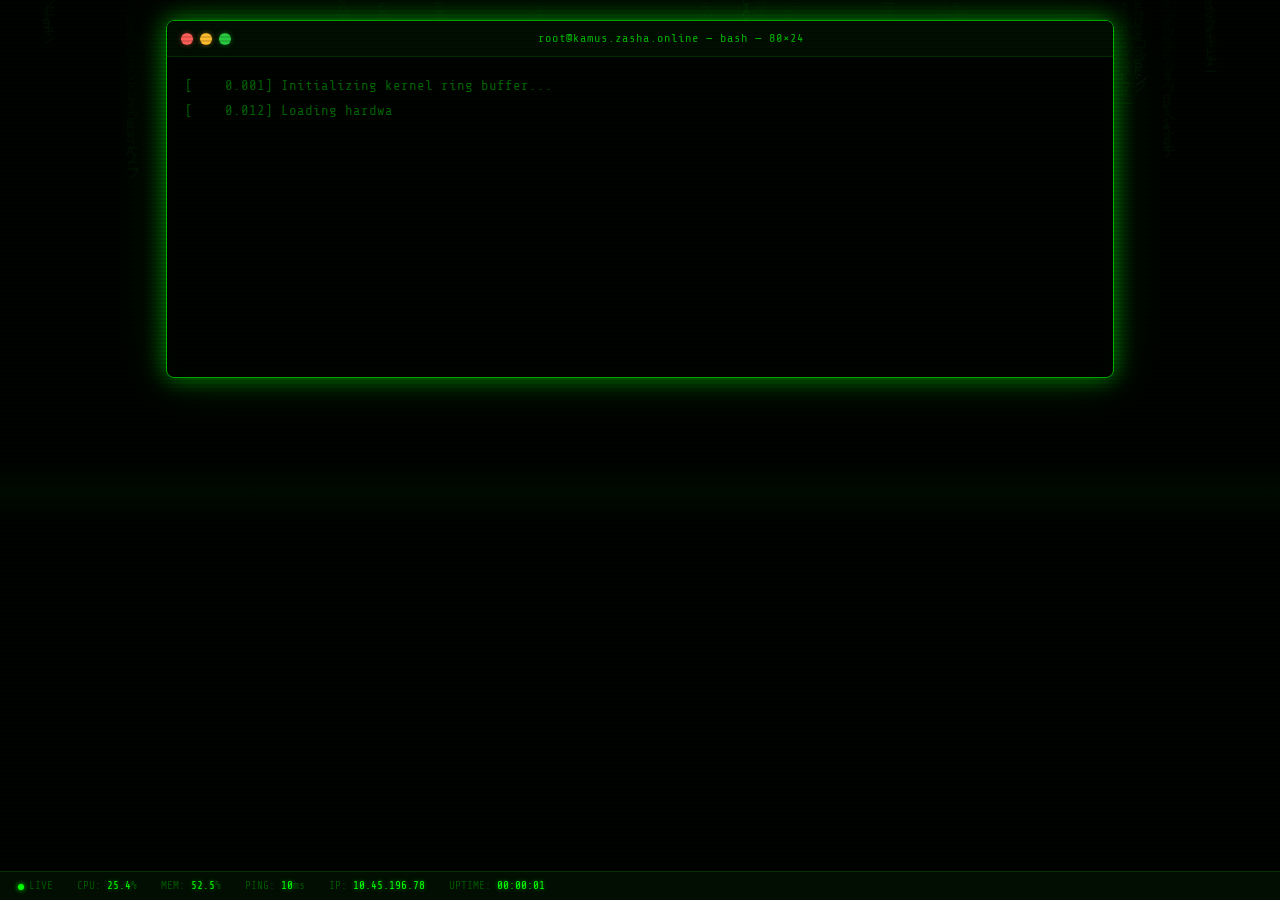
==== kamus/index.html @ c9e844f9 "feat: kamus search terminal (matrix rain, boot sequence, hacker UI)" ====
<!DOCTYPE html>
<html lang="en">
<head>
  <meta charset="UTF-8">
  <meta name="viewport" content="width=device-width, initial-scale=1.0">
  <title>kamus.zasha.online — Search Terminal</title>
  <link rel="stylesheet" href="style.css">
</head>
<body>

<canvas id="matrix-canvas"></canvas>

<div id="app">
  <div class="terminal">

    <div class="terminal-titlebar">
      <div class="dots">
        <span class="dot red"></span>
        <span class="dot yellow"></span>
        <span class="dot green"></span>
      </div>
      <span class="titlebar-label">root@kamus.zasha.online — bash — 80×24</span>
    </div>

    <div class="terminal-body" id="terminal-body">
      <!-- injected by JS -->
    </div>

  </div>
</div>

<!-- Status bar -->
<div id="status-bar">
  <span class="metric"><span class="dot-live"></span>LIVE</span>
  <span class="metric">CPU: <span class="val" id="sb-cpu">--</span>%</span>
  <span class="metric">MEM: <span class="val" id="sb-mem">--</span>%</span>
  <span class="metric">PING: <span class="val" id="sb-ping">--</span>ms</span>
  <span class="metric">IP: <span class="val" id="sb-ip">10.0.0.1</span></span>
  <span class="metric">UPTIME: <span class="val" id="sb-uptime">00:00:00</span></span>
</div>

<script>
// =============================================================================
// Configuration
// TODO: Token visible in browser source — safe for casual protection only.
//       Upgrade to server-side proxy / OAuth for sensitive data.
// =============================================================================
const API_URL   = 'GANTI_DENGAN_URL_APPS_SCRIPT_EXEC';
const API_TOKEN = 'muzadidil';
const MAX_Q_LEN = 80;

// =============================================================================
// Boot sequence
// =============================================================================
const BOOT_LINES = [
  { t: '[    0.001] Initializing kernel ring buffer...',     c: 'log-dim'    },
  { t: '[    0.012] Loading hardware configuration...',      c: 'log-dim'    },
  { t: '[  OK  ] Started system security service.',          c: 'log-ok'     },
  { t: '[  OK  ] Mounted /proc and /sys filesystems.',       c: 'log-ok'     },
  { t: '[  OK  ] Brought up loopback interface.',            c: 'log-ok'     },
  { t: '[ WARN ] Firewall: allowing outbound port 443.',     c: 'log-warn'   },
  { t: '[  OK  ] Connected to remote database cluster.',     c: 'log-ok'     },
  { t: '[  OK  ] API endpoint authenticated.',               c: 'log-ok'     },
  { t: '[  OK  ] All modules loaded. System ready.',         c: 'log-ok'     },
];

const ASCII_BANNER = [
  ' _  __ ___  __  __ _   _ ____',
  '| |/ // _ \\|  \\/  | | | / ___|',
  '| \' /| | | | |\\/| | | | \\___ \\',
  '| . \\| |_| | |  | | |_| |___) |',
  '|_|\\_\\\\___/|_|  |_|\\___/|____/',
].join('\n');

const HELP_TEXT = [
  '',
  '  ┌──────────────────────────────────────────┐',
  '  │         AVAILABLE COMMANDS               │',
  '  ├──────────────────────────────────────────┤',
  '  │  search <keyword>  — search the database │',
  '  │  help              — show this help       │',
  '  │  clear             — clear the screen     │',
  '  └──────────────────────────────────────────┘',
  '',
  '  Examples:',
  '    search resti wahyu utami',
  '    search jakarta',
  '',
].join('\n');

// =============================================================================
// DOM refs
// =============================================================================
const termBody = document.getElementById('terminal-body');
let   inputEl  = null;

// =============================================================================
// Matrix rain
// =============================================================================
(function initMatrix() {
  const canvas = document.getElementById('matrix-canvas');
  const ctx    = canvas.getContext('2d');
  const CHARS  = 'アイウエオカキクケコサシスセソタチツテトナニヌネノハヒフヘホ0123456789ABCDEF!@#$%';
  const FS     = 14;
  let cols, drops;

  function resize() {
    canvas.width  = window.innerWidth;
    canvas.height = window.innerHeight;
    cols  = Math.floor(canvas.width / FS);
    drops = Array.from({ length: cols }, () => Math.random() * -canvas.height / FS);
  }

  function draw() {
    ctx.fillStyle = 'rgba(2, 4, 2, 0.055)';
    ctx.fillRect(0, 0, canvas.width, canvas.height);
    ctx.font = FS + 'px Courier New';
    for (let i = 0; i < cols; i++) {
      ctx.fillStyle = Math.random() > 0.98 ? '#ffffff' : '#00ff00';
      const ch = CHARS[Math.floor(Math.random() * CHARS.length)];
      ctx.fillText(ch, i * FS, drops[i] * FS);
      if (drops[i] * FS > canvas.height && Math.random() > 0.975) drops[i] = 0;
      drops[i] += 0.5;
    }
  }

  resize();
  window.addEventListener('resize', resize);
  setInterval(draw, 50);
})();

// =============================================================================
// Status bar metrics
// =============================================================================
(function initMetrics() {
  const sbCpu    = document.getElementById('sb-cpu');
  const sbMem    = document.getElementById('sb-mem');
  const sbPing   = document.getElementById('sb-ping');
  const sbUptime = document.getElementById('sb-uptime');
  const sbIp     = document.getElementById('sb-ip');

  const startTime = Date.now();
  // Random-looking private IP
  sbIp.textContent = '10.' + rnd(0,50) + '.' + rnd(0,255) + '.' + rnd(1,254);

  function update() {
    sbCpu.textContent  = (Math.random() * 35 + 4).toFixed(1);
    sbMem.textContent  = (Math.random() * 25 + 38).toFixed(1);
    sbPing.textContent = Math.floor(Math.random() * 45 + 6);

    const elapsed = Math.floor((Date.now() - startTime) / 1000);
    const h = String(Math.floor(elapsed / 3600)).padStart(2, '0');
    const m = String(Math.floor((elapsed % 3600) / 60)).padStart(2, '0');
    const s = String(elapsed % 60).padStart(2, '0');
    sbUptime.textContent = h + ':' + m + ':' + s;
  }

  update();
  setInterval(update, 1000);

  function rnd(min, max) { return Math.floor(Math.random() * (max - min + 1)) + min; }
})();

// =============================================================================
// Boot sequence
// =============================================================================
async function boot() {
  for (const line of BOOT_LINES) {
    await typeLog(line.t, line.c, 12);
    await pause(60);
  }
  await pause(200);
  showBanner();
  await pause(200);
  showPrompt();
}

async function typeLog(text, cls, speed) {
  const div = document.createElement('div');
  div.className = 'log-line ' + cls;
  termBody.appendChild(div);
  for (const ch of text) {
    div.textContent += ch;
    scrollBottom();
    await pause(speed);
  }
}

function showBanner() {
  const pre = document.createElement('pre');
  pre.className = 'ascii-banner';
  pre.textContent = ASCII_BANNER;
  termBody.appendChild(pre);

  appendLine('kamus.zasha.online — search terminal v2.0', 'banner-sub');
  appendLine('Type "help" for available commands.', 'log-dim');
  appendLine('', 'log-dim');
  scrollBottom();
}

// =============================================================================
// Prompt
// =============================================================================
function showPrompt() {
  const line   = document.createElement('div');
  line.className = 'prompt-line';

  const sign   = document.createElement('span');
  sign.className = 'prompt-sign';
  sign.textContent = 'root@kamus:~$';

  inputEl = document.createElement('input');
  inputEl.type         = 'text';
  inputEl.id           = 'cmd-input';
  inputEl.autocomplete = 'off';
  inputEl.spellcheck   = false;
  inputEl.addEventListener('keydown', onEnter);

  const cursor = document.createElement('span');
  cursor.className = 'prompt-cursor';
  inputEl.addEventListener('focus', () => cursor.style.visibility = 'hidden');
  inputEl.addEventListener('blur',  () => cursor.style.visibility = 'visible');

  line.appendChild(sign);
  line.appendChild(inputEl);
  line.appendChild(cursor);
  termBody.appendChild(line);
  inputEl.focus();
  scrollBottom();

  // Re-focus on body click
  termBody.addEventListener('click', () => inputEl && inputEl.focus());
}

// =============================================================================
// Key handler
// =============================================================================
async function onEnter(e) {
  if (e.key !== 'Enter') return;

  const raw = inputEl.value.trim();
  inputEl.value = '';

  if (!raw) return;

  // Echo
  appendLine('root@kamus:~$ ' + raw, 'log-echo');

  // Remove prompt line before processing
  inputEl.closest('.prompt-line').remove();
  inputEl = null;

  await dispatch(raw);
  showPrompt();
}

// =============================================================================
// Command dispatcher
// =============================================================================
async function dispatch(raw) {
  const lower = raw.toLowerCase().trim();

  if (lower === 'help') {
    appendLine(HELP_TEXT, 'log-dim');
    return;
  }

  if (lower === 'clear') {
    termBody.innerHTML = '';
    showBanner();
    return;
  }

  if (lower.startsWith('search ')) {
    const q = raw.substring(7).trim().substring(0, MAX_Q_LEN);
    if (q) { await runSearch(q); }
    else   { appendLine('[error] Usage: search <keyword>', 'log-error'); }
    return;
  }

  if (lower === 'search') {
    appendLine('[error] Usage: search <keyword>', 'log-error');
    appendLine('        Example: search resti wahyu utami', 'log-dim');
    return;
  }

  appendLine('[error] command not found: ' + esc(raw), 'log-error');
  appendLine('        Type "help" for available commands.', 'log-dim');
}

// =============================================================================
// Search
// =============================================================================
async function runSearch(q) {
  appendLine('', 'log-dim');
  appendLine('[*] Query   : "' + esc(q) + '"', 'log-system');
  appendLine('[*] Target  : kamus.zasha.online database', 'log-system');
  await pause(80);
  appendLine('[*] Scanning rows...', 'log-system');

  if (API_URL === 'GANTI_DENGAN_URL_APPS_SCRIPT_EXEC') {
    appendLine('[error] API_URL not configured. Open index.html and set API_URL.', 'log-error');
    return;
  }

  const url = API_URL
    + '?token=' + encodeURIComponent(API_TOKEN)
    + '&q='     + encodeURIComponent(q);

  try {
    const res  = await fetch(url);
    if (!res.ok) throw new Error('HTTP ' + res.status + ' ' + res.statusText);

    const json = await res.json();

    if (json.error) {
      appendLine('[error] API returned: ' + esc(json.message || json.error), 'log-error');
      return;
    }

    appendLine('', 'log-dim');

    if (json.count === 0) {
      appendLine('[warn] No records found matching "' + esc(q) + '"', 'log-warn');
      appendLine('[warn] Try a different keyword or check spelling.', 'log-warn');
      return;
    }

    appendLine('[ok] ' + json.count + ' record(s) found for "' + esc(q) + '"', 'log-ok');
    renderTable(json.data, q);

  } catch (err) {
    appendLine('[error] Failed to reach API: ' + esc(err.message), 'log-error');
    appendLine('[error] Ensure Apps Script is deployed and API_URL is correct.', 'log-error');
  }
}

// =============================================================================
// Table renderer — textContent only (XSS safe, no innerHTML for data)
// =============================================================================
function renderTable(rows, query) {
  if (!rows.length) return;

  const headers = Object.keys(rows[0]);
  const q       = query.toLowerCase();

  const wrap  = document.createElement('div');
  wrap.className = 'result-wrap';

  const table = document.createElement('table');
  table.className = 'result-table';

  // thead
  const thead = table.createTHead();
  const hrow  = thead.insertRow();
  headers.forEach(h => {
    const th = document.createElement('th');
    th.textContent = h;
    hrow.appendChild(th);
  });

  // tbody — textContent only
  const tbody = table.createTBody();
  rows.forEach(row => {
    const tr      = tbody.insertRow();
    const isMatch = headers.some(h =>
      String(row[h] ?? '').toLowerCase().includes(q)
    );
    if (isMatch) tr.classList.add('match-row');

    headers.forEach(h => {
      const td = tr.insertCell();
      td.textContent = row[h] !== undefined ? String(row[h]) : '';
    });
  });

  // footer row count
  const foot = document.createElement('tfoot');
  const frow = foot.insertRow();
  const ftd  = frow.insertCell();
  ftd.colSpan = headers.length;
  ftd.className = 'result-count';
  ftd.textContent = rows.length + ' rows returned';
  table.appendChild(foot);

  wrap.appendChild(table);
  termBody.appendChild(wrap);
  scrollBottom();
}

// =============================================================================
// Utilities
// =============================================================================
function appendLine(text, cls) {
  const div = document.createElement('div');
  div.className = 'log-line ' + (cls || 'log-ok');
  div.textContent = text;
  termBody.appendChild(div);
  scrollBottom();
}

function scrollBottom() {
  termBody.scrollTop = termBody.scrollHeight;
}

function pause(ms) {
  return new Promise(r => setTimeout(r, ms));
}

// Escape for use in string concatenation displayed via textContent
function esc(s) {
  return String(s)
    .replace(/&/g, '&amp;')
    .replace(/</g, '&lt;')
    .replace(/>/g, '&gt;');
}

// =============================================================================
// Start
// =============================================================================
boot();
</script>
</body>
</html>
---- kamus/style.css ----
/* =============================================================================
   style.css  —  Hacker Terminal Theme  —  kamus.zasha.online
============================================================================= */

@import url('https://fonts.googleapis.com/css2?family=Share+Tech+Mono&display=swap');

*, *::before, *::after { box-sizing: border-box; margin: 0; padding: 0; }

/* ── Design tokens ─────────────────────────────────────────────────────────── */
:root {
  --green:       #00ff00;
  --green-dim:   #00bb00;
  --green-dark:  #003300;
  --green-glow:  rgba(0, 255, 0, 0.55);
  --green-faint: rgba(0, 255, 0, 0.07);
  --bg:          #020402;
  --warn:        #ffd23b;
  --error:       #ff3b3b;
  --system:      #00cccc;
  --font:        'Share Tech Mono', 'Courier New', Courier, monospace;
}

/* ── Base ──────────────────────────────────────────────────────────────────── */
html, body {
  width: 100%;
  min-height: 100vh;
  background: var(--bg);
  color: var(--green);
  font-family: var(--font);
  font-size: 14px;
  line-height: 1.6;
  overflow-x: hidden;
  animation: flicker 12s infinite;
}

/* ── CRT scanline overlay ──────────────────────────────────────────────────── */
body::before {
  content: '';
  position: fixed;
  inset: 0;
  background: repeating-linear-gradient(
    0deg,
    transparent 0px,
    transparent 2px,
    rgba(0, 0, 0, 0.13) 2px,
    rgba(0, 0, 0, 0.13) 4px
  );
  pointer-events: none;
  z-index: 9000;
}

/* Slow scan line sweeping down */
body::after {
  content: '';
  position: fixed;
  left: 0; right: 0;
  height: 60px;
  background: linear-gradient(transparent, rgba(0, 255, 0, 0.03), transparent);
  animation: scanDown 8s linear infinite;
  pointer-events: none;
  z-index: 9001;
}

/* ── Matrix rain canvas ────────────────────────────────────────────────────── */
#matrix-canvas {
  position: fixed;
  inset: 0;
  z-index: 0;
  opacity: 0.055;
  pointer-events: none;
}

/* ── Keyframe animations ───────────────────────────────────────────────────── */
@keyframes flicker {
  0%, 87%, 89%, 91%, 93%, 100% { opacity: 1; }
  88%  { opacity: 0.88; }
  90%  { opacity: 0.95; }
  92%  { opacity: 0.90; }
}

@keyframes scanDown {
  0%   { top: -5%; }
  100% { top: 105%; }
}

@keyframes blink {
  0%, 49%  { opacity: 1; }
  50%, 100% { opacity: 0; }
}

@keyframes glitch {
  0%, 85%, 100% {
    transform: translate(0);
    text-shadow: 0 0 8px var(--green);
    color: var(--green);
  }
  86% {
    transform: translate(-4px, 1px);
    text-shadow: 2px 0 #ff0066, -2px 0 #00ffff;
    color: #ff0066;
    clip-path: inset(0 0 60% 0);
  }
  87% {
    transform: translate(4px, -1px);
    text-shadow: -2px 0 #ff0066, 2px 0 #00ffff;
    color: #00ffff;
    clip-path: inset(40% 0 0 0);
  }
  88% {
    transform: translate(-2px, 0);
    color: var(--green);
    clip-path: none;
  }
  94% {
    transform: translate(2px, 0);
    text-shadow: -1px 0 #ff0066;
  }
  95% {
    transform: translate(0);
    text-shadow: 0 0 8px var(--green);
  }
}

@keyframes fadeIn {
  from { opacity: 0; transform: translateY(4px); }
  to   { opacity: 1; transform: translateY(0); }
}

/* ── Layout ────────────────────────────────────────────────────────────────── */
#app {
  position: relative;
  z-index: 10;
  max-width: 980px;
  margin: 20px auto;
  padding: 0 16px 64px;
}

/* ── Terminal window ───────────────────────────────────────────────────────── */
.terminal {
  border: 1px solid var(--green-dim);
  border-radius: 8px;
  box-shadow:
    0 0 24px var(--green-glow),
    0 0 60px rgba(0, 255, 0, 0.12),
    inset 0 0 30px rgba(0, 255, 0, 0.02);
  overflow: hidden;
  background: rgba(2, 4, 2, 0.96);
  animation: fadeIn 0.4s ease;
}

/* Title bar */
.terminal-titlebar {
  background: #010e01;
  border-bottom: 1px solid var(--green-dark);
  padding: 8px 14px;
  display: flex;
  align-items: center;
  gap: 12px;
  user-select: none;
  flex-shrink: 0;
}

.dots { display: flex; gap: 7px; align-items: center; }
.dot  { width: 12px; height: 12px; border-radius: 50%; }
.dot.red    { background: #ff5f57; box-shadow: 0 0 5px #ff5f5780; }
.dot.yellow { background: #febc2e; box-shadow: 0 0 5px #febc2e80; }
.dot.green  { background: #28c840; box-shadow: 0 0 5px #28c84080; }

.titlebar-label {
  flex: 1;
  text-align: center;
  font-size: 12px;
  color: var(--green-dim);
  letter-spacing: 1px;
}

/* Terminal body */
.terminal-body {
  padding: 16px 18px;
  min-height: 320px;
  max-height: 72vh;
  overflow-y: auto;
  scroll-behavior: smooth;
}
.terminal-body::-webkit-scrollbar { width: 4px; }
.terminal-body::-webkit-scrollbar-track { background: transparent; }
.terminal-body::-webkit-scrollbar-thumb { background: var(--green-dark); border-radius: 2px; }

/* ── ASCII banner ──────────────────────────────────────────────────────────── */
.ascii-banner {
  color: var(--green);
  font-size: 11px;
  line-height: 1.25;
  margin-bottom: 12px;
  white-space: pre;
  text-shadow: 0 0 8px var(--green);
  animation: glitch 9s infinite;
}

.banner-sub {
  color: var(--green-dim);
  font-size: 12px;
  margin-bottom: 6px;
  text-shadow: none;
  letter-spacing: 1px;
}

/* ── Log lines ─────────────────────────────────────────────────────────────── */
.log-line {
  margin: 2px 0;
  white-space: pre-wrap;
  word-break: break-word;
  animation: fadeIn 0.15s ease;
}
.log-ok     { color: var(--green);   text-shadow: 0 0 5px rgba(0,255,0,0.5); }
.log-warn   { color: var(--warn);    text-shadow: 0 0 5px rgba(255,210,59,0.5); }
.log-error  { color: var(--error);   text-shadow: 0 0 5px rgba(255,59,59,0.5); }
.log-system { color: var(--system);  text-shadow: 0 0 5px rgba(0,200,200,0.5); }
.log-dim    { color: #006600;        text-shadow: none; }
.log-echo   { color: #005500;        text-shadow: none; }

/* ── Prompt ────────────────────────────────────────────────────────────────── */
.prompt-line {
  display: flex;
  align-items: center;
  gap: 6px;
  margin-top: 6px;
}

.prompt-sign {
  color: var(--green);
  text-shadow: 0 0 7px var(--green);
  white-space: nowrap;
  user-select: none;
  font-weight: bold;
  flex-shrink: 0;
}

#cmd-input {
  flex: 1;
  background: transparent;
  border: none;
  outline: none;
  color: var(--green);
  font-family: var(--font);
  font-size: 14px;
  text-shadow: 0 0 6px var(--green);
  caret-color: transparent;
  min-width: 0;
}

.prompt-cursor {
  display: inline-block;
  width: 8px;
  height: 16px;
  background: var(--green);
  box-shadow: 0 0 8px var(--green);
  animation: blink 1s step-end infinite;
  vertical-align: text-bottom;
  flex-shrink: 0;
}

/* ── Results table ─────────────────────────────────────────────────────────── */
.result-wrap {
  overflow-x: auto;
  margin: 10px 0;
  border: 1px solid var(--green-dark);
  border-radius: 2px;
  animation: fadeIn 0.2s ease;
}
.result-wrap::-webkit-scrollbar { height: 4px; }
.result-wrap::-webkit-scrollbar-thumb { background: var(--green-dark); }

.result-table {
  width: 100%;
  border-collapse: collapse;
  font-size: 12px;
}

.result-table th {
  background: #001500;
  color: var(--green);
  padding: 7px 12px;
  text-align: left;
  border-bottom: 1px solid var(--green-dim);
  white-space: nowrap;
  text-shadow: 0 0 4px var(--green);
  position: sticky;
  top: 0;
  z-index: 1;
  letter-spacing: 0.5px;
}

.result-table td {
  padding: 6px 12px;
  border-bottom: 1px dashed #001a00;
  color: #00cc00;
  text-shadow: none;
  white-space: nowrap;
  max-width: 260px;
  overflow: hidden;
  text-overflow: ellipsis;
}

.result-table tr.match-row td {
  background: rgba(0, 255, 0, 0.055);
  color: var(--green);
  text-shadow: 0 0 3px rgba(0,255,0,0.3);
}

.result-table tr:hover td {
  background: rgba(0, 255, 0, 0.09);
  cursor: default;
}

.result-count {
  font-size: 11px;
  color: var(--green-dim);
  text-align: right;
  padding: 4px 10px;
  background: #010e01;
  border-top: 1px solid var(--green-dark);
  text-shadow: none;
}

/* ── Status bar ────────────────────────────────────────────────────────────── */
#status-bar {
  position: fixed;
  bottom: 0; left: 0; right: 0;
  background: #010e01;
  border-top: 1px solid var(--green-dark);
  padding: 5px 18px;
  display: flex;
  gap: 24px;
  font-size: 11px;
  color: #005500;
  z-index: 9999;
  flex-wrap: wrap;
  align-items: center;
}

#status-bar .metric { white-space: nowrap; }
#status-bar .val {
  color: var(--green);
  text-shadow: 0 0 4px rgba(0,255,0,0.6);
}
#status-bar .dot-live {
  display: inline-block;
  width: 6px; height: 6px;
  background: var(--green);
  border-radius: 50%;
  box-shadow: 0 0 5px var(--green);
  animation: blink 1.5s ease-in-out infinite;
  margin-right: 5px;
  vertical-align: middle;
}

/* ── Responsive ────────────────────────────────────────────────────────────── */
@media (max-width: 600px) {
  #app { margin: 6px auto; padding: 0 8px 56px; }
  .ascii-banner { font-size: 8px; }
  .terminal-body { max-height: 78vh; padding: 12px; }
  .result-table th,
  .result-table td { font-size: 11px; padding: 5px 8px; }
  #status-bar { gap: 12px; font-size: 10px; }
}
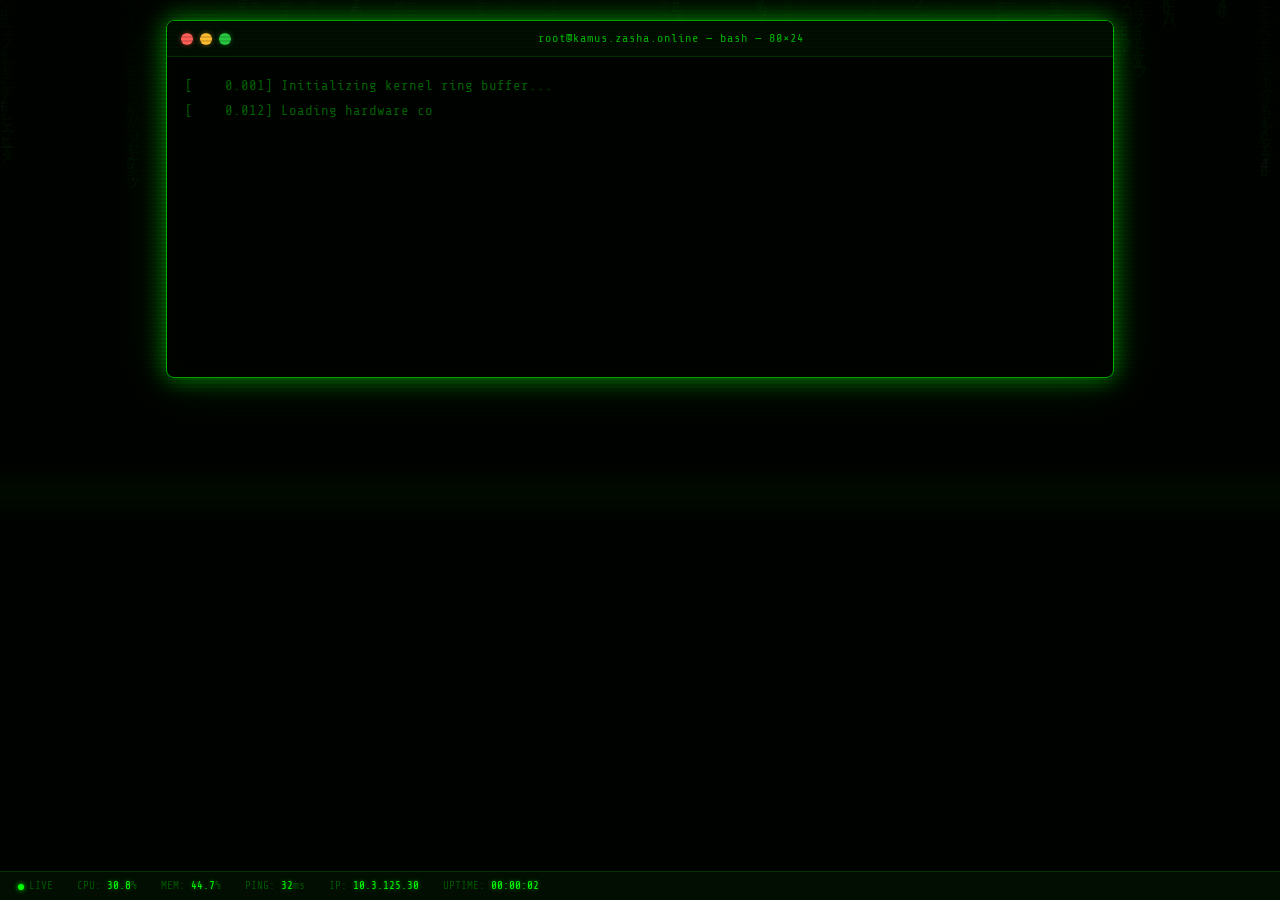
==== commit 62a527cc: "fix: update Apps Script URL untuk kamus search" ====
--- a/kamus/index.html
+++ b/kamus/index.html
@@ -45,7 +45,7 @@
 // TODO: Token visible in browser source — safe for casual protection only.
 //       Upgrade to server-side proxy / OAuth for sensitive data.
 // =============================================================================
-const API_URL   = 'GANTI_DENGAN_URL_APPS_SCRIPT_EXEC';
+const API_URL   = 'https://script.google.com/macros/s/AKfycbxPQTPesWMKfYiRsVo6ZpHRdkx_vmXxlGZ9FiJchZ5CDFB2kYK_86Gyuf_yXnepaLy6lA/exec';
 const API_TOKEN = 'muzadidil';
 const MAX_Q_LEN = 80;
 
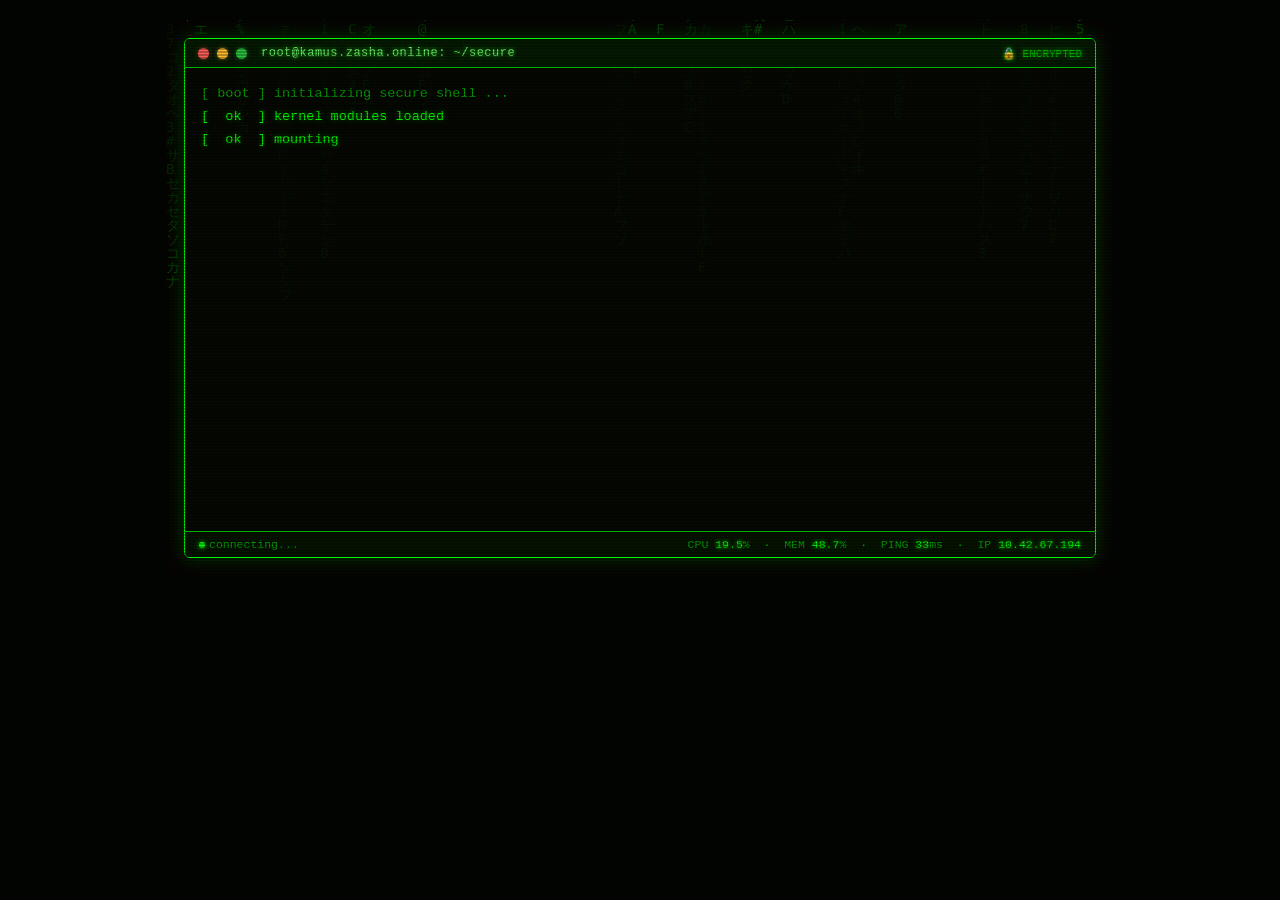
==== commit 19cbb795: "feat(kamus): terapkan tema hacker terminal mockup - Terapkan struktur DOM baru: .hk-stage wrapping c" ====
--- a/kamus/index.html
+++ b/kamus/index.html
@@ -8,41 +8,53 @@
 </head>
 <body>
 
-<canvas id="matrix-canvas"></canvas>
-
 <div id="app">
-  <div class="terminal">
-
-    <div class="terminal-titlebar">
-      <div class="dots">
-        <span class="dot red"></span>
-        <span class="dot yellow"></span>
-        <span class="dot green"></span>
+  <div class="hk-stage">
+
+    <!-- Matrix rain background -->
+    <canvas id="matrix-canvas"></canvas>
+
+    <!-- Terminal window -->
+    <div class="hk-win">
+
+      <!-- Title bar -->
+      <div class="hk-bar">
+        <span class="hk-dot dot-r"></span>
+        <span class="hk-dot dot-y"></span>
+        <span class="hk-dot dot-g"></span>
+        <span class="bar-label">root@kamus.zasha.online: ~/secure</span>
+        <span class="bar-right">&#x1F512; ENCRYPTED</span>
       </div>
-      <span class="titlebar-label">root@kamus.zasha.online — bash — 80×24</span>
+
+      <!-- Terminal output -->
+      <div class="hk-body" id="terminal-body"></div>
+
+      <!-- Status bar (inside terminal) -->
+      <div class="hk-foot">
+        <span><span class="dot-live"></span><span id="sb-status">connecting...</span></span>
+        <span>
+          CPU <span class="val" id="sb-cpu">--</span>%
+          &nbsp;&middot;&nbsp;
+          MEM <span class="val" id="sb-mem">--</span>%
+          &nbsp;&middot;&nbsp;
+          PING <span class="val" id="sb-ping">--</span>ms
+          &nbsp;&middot;&nbsp;
+          IP <span class="val" id="sb-ip">--</span>
+        </span>
+      </div>
+
     </div>
 
-    <div class="terminal-body" id="terminal-body">
-      <!-- injected by JS -->
-    </div>
+    <!-- CRT scanline overlay (on top of everything) -->
+    <div class="hk-scan"></div>
 
   </div>
 </div>
 
-<!-- Status bar -->
-<div id="status-bar">
-  <span class="metric"><span class="dot-live"></span>LIVE</span>
-  <span class="metric">CPU: <span class="val" id="sb-cpu">--</span>%</span>
-  <span class="metric">MEM: <span class="val" id="sb-mem">--</span>%</span>
-  <span class="metric">PING: <span class="val" id="sb-ping">--</span>ms</span>
-  <span class="metric">IP: <span class="val" id="sb-ip">10.0.0.1</span></span>
-  <span class="metric">UPTIME: <span class="val" id="sb-uptime">00:00:00</span></span>
-</div>
-
 <script>
 // =============================================================================
 // Configuration
-// TODO: Token visible in browser source — safe for casual protection only.
+// TODO: Token visible in browser source — fine for casual protection only.
 //       Upgrade to server-side proxy / OAuth for sensitive data.
 // =============================================================================
 const API_URL   = 'https://script.google.com/macros/s/AKfycbxPQTPesWMKfYiRsVo6ZpHRdkx_vmXxlGZ9FiJchZ5CDFB2kYK_86Gyuf_yXnepaLy6lA/exec';
@@ -53,21 +65,19 @@
 // Boot sequence
 // =============================================================================
 const BOOT_LINES = [
-  { t: '[    0.001] Initializing kernel ring buffer...',     c: 'log-dim'    },
-  { t: '[    0.012] Loading hardware configuration...',      c: 'log-dim'    },
-  { t: '[  OK  ] Started system security service.',          c: 'log-ok'     },
-  { t: '[  OK  ] Mounted /proc and /sys filesystems.',       c: 'log-ok'     },
-  { t: '[  OK  ] Brought up loopback interface.',            c: 'log-ok'     },
-  { t: '[ WARN ] Firewall: allowing outbound port 443.',     c: 'log-warn'   },
-  { t: '[  OK  ] Connected to remote database cluster.',     c: 'log-ok'     },
-  { t: '[  OK  ] API endpoint authenticated.',               c: 'log-ok'     },
-  { t: '[  OK  ] All modules loaded. System ready.',         c: 'log-ok'     },
+  { t: '[ boot ] initializing secure shell ...',                c: 'log-dim',  d: 10 },
+  { t: '[  ok  ] kernel modules loaded',                        c: 'log-ok',   d: 8  },
+  { t: '[  ok  ] mounting /dev/sheets (read-only)',              c: 'log-ok',   d: 8  },
+  { t: '[ warn ] public endpoint exposed · token guard active', c: 'log-warn', d: 12 },
+  { t: '[  ok  ] connection established · TLS 1.3',            c: 'log-ok',   d: 8  },
+  { t: '[  ok  ] API endpoint authenticated',                   c: 'log-ok',   d: 8  },
+  { t: '[  ok  ] all modules loaded · system ready',           c: 'log-ok',   d: 8  },
 ];
 
 const ASCII_BANNER = [
   ' _  __ ___  __  __ _   _ ____',
   '| |/ // _ \\|  \\/  | | | / ___|',
-  '| \' /| | | | |\\/| | | | \\___ \\',
+  "| ' /| | | | |\\/| | | | \\___ \\",
   '| . \\| |_| | |  | | |_| |___) |',
   '|_|\\_\\\\___/|_|  |_|\\___/|____/',
 ].join('\n');
@@ -77,7 +87,7 @@
   '  ┌──────────────────────────────────────────┐',
   '  │         AVAILABLE COMMANDS               │',
   '  ├──────────────────────────────────────────┤',
-  '  │  search <keyword>  — search the database │',
+  '  │  search <keyword>  — search the database  │',
   '  │  help              — show this help       │',
   '  │  clear             — clear the screen     │',
   '  └──────────────────────────────────────────┘',
@@ -89,44 +99,45 @@
 ].join('\n');
 
 // =============================================================================
-// DOM refs
+// DOM
 // =============================================================================
 const termBody = document.getElementById('terminal-body');
 let   inputEl  = null;
 
 // =============================================================================
-// Matrix rain
+// Matrix rain — canvas is inside .hk-stage (not full-page)
 // =============================================================================
 (function initMatrix() {
   const canvas = document.getElementById('matrix-canvas');
   const ctx    = canvas.getContext('2d');
-  const CHARS  = 'アイウエオカキクケコサシスセソタチツテトナニヌネノハヒフヘホ0123456789ABCDEF!@#$%';
+  const stage  = canvas.parentElement;
+  const CHARS  = 'アイウエオカキクケコサシスセソタチツテトナニヌネノハヒフヘホ0123456789ABCDEF!@#$%'.split('');
   const FS     = 14;
   let cols, drops;
 
   function resize() {
-    canvas.width  = window.innerWidth;
-    canvas.height = window.innerHeight;
+    canvas.width  = stage.clientWidth;
+    canvas.height = stage.clientHeight;
     cols  = Math.floor(canvas.width / FS);
-    drops = Array.from({ length: cols }, () => Math.random() * -canvas.height / FS);
+    drops = Array.from({ length: cols }, () => Math.floor(Math.random() * -50));
   }
 
   function draw() {
-    ctx.fillStyle = 'rgba(2, 4, 2, 0.055)';
+    ctx.fillStyle = 'rgba(2,4,2,0.08)';
     ctx.fillRect(0, 0, canvas.width, canvas.height);
-    ctx.font = FS + 'px Courier New';
+    ctx.fillStyle = '#0f0';
+    ctx.font      = FS + 'px monospace';
     for (let i = 0; i < cols; i++) {
-      ctx.fillStyle = Math.random() > 0.98 ? '#ffffff' : '#00ff00';
       const ch = CHARS[Math.floor(Math.random() * CHARS.length)];
       ctx.fillText(ch, i * FS, drops[i] * FS);
       if (drops[i] * FS > canvas.height && Math.random() > 0.975) drops[i] = 0;
-      drops[i] += 0.5;
+      drops[i]++;
     }
   }
 
   resize();
   window.addEventListener('resize', resize);
-  setInterval(draw, 50);
+  setInterval(draw, 55);
 })();
 
 // =============================================================================
@@ -136,29 +147,28 @@
   const sbCpu    = document.getElementById('sb-cpu');
   const sbMem    = document.getElementById('sb-mem');
   const sbPing   = document.getElementById('sb-ping');
-  const sbUptime = document.getElementById('sb-uptime');
   const sbIp     = document.getElementById('sb-ip');
-
-  const startTime = Date.now();
-  // Random-looking private IP
+  const sbStatus = document.getElementById('sb-status');
+
   sbIp.textContent = '10.' + rnd(0,50) + '.' + rnd(0,255) + '.' + rnd(1,254);
 
   function update() {
     sbCpu.textContent  = (Math.random() * 35 + 4).toFixed(1);
     sbMem.textContent  = (Math.random() * 25 + 38).toFixed(1);
-    sbPing.textContent = Math.floor(Math.random() * 45 + 6);
-
-    const elapsed = Math.floor((Date.now() - startTime) / 1000);
-    const h = String(Math.floor(elapsed / 3600)).padStart(2, '0');
-    const m = String(Math.floor((elapsed % 3600) / 60)).padStart(2, '0');
-    const s = String(elapsed % 60).padStart(2, '0');
-    sbUptime.textContent = h + ':' + m + ':' + s;
+    sbPing.textContent = rnd(6, 48);
   }
 
   update();
-  setInterval(update, 1000);
-
-  function rnd(min, max) { return Math.floor(Math.random() * (max - min + 1)) + min; }
+  setInterval(update, 900);
+
+  // Set status to ONLINE after boot
+  setTimeout(() => {
+    sbStatus.textContent = 'ONLINE · query ok';
+    sbStatus.style.color = '#00ff00';
+    sbStatus.style.textShadow = '0 0 4px #00ff00';
+  }, 4000);
+
+  function rnd(a, b) { return Math.floor(Math.random() * (b - a + 1)) + a; }
 })();
 
 // =============================================================================
@@ -166,10 +176,10 @@
 // =============================================================================
 async function boot() {
   for (const line of BOOT_LINES) {
-    await typeLog(line.t, line.c, 12);
-    await pause(60);
-  }
-  await pause(200);
+    await typeLog(line.t, line.c, line.d);
+    await pause(65);
+  }
+  await pause(180);
   showBanner();
   await pause(200);
   showPrompt();
@@ -191,9 +201,8 @@
   pre.className = 'ascii-banner';
   pre.textContent = ASCII_BANNER;
   termBody.appendChild(pre);
-
-  appendLine('kamus.zasha.online — search terminal v2.0', 'banner-sub');
-  appendLine('Type "help" for available commands.', 'log-dim');
+  appendLine('authenticated as operator · access level: READ', 'log-ok');
+  appendLine('type "help" for available commands.', 'log-dim');
   appendLine('', 'log-dim');
   scrollBottom();
 }
@@ -206,7 +215,7 @@
   line.className = 'prompt-line';
 
   const sign   = document.createElement('span');
-  sign.className = 'prompt-sign';
+  sign.className   = 'prompt-sign';
   sign.textContent = 'root@kamus:~$';
 
   inputEl = document.createElement('input');
@@ -218,8 +227,8 @@
 
   const cursor = document.createElement('span');
   cursor.className = 'prompt-cursor';
-  inputEl.addEventListener('focus', () => cursor.style.visibility = 'hidden');
-  inputEl.addEventListener('blur',  () => cursor.style.visibility = 'visible');
+  inputEl.addEventListener('focus', () => { cursor.style.visibility = 'hidden'; });
+  inputEl.addEventListener('blur',  () => { cursor.style.visibility = 'visible'; });
 
   line.appendChild(sign);
   line.appendChild(inputEl);
@@ -228,7 +237,6 @@
   inputEl.focus();
   scrollBottom();
 
-  // Re-focus on body click
   termBody.addEventListener('click', () => inputEl && inputEl.focus());
 }
 
@@ -237,16 +245,11 @@
 // =============================================================================
 async function onEnter(e) {
   if (e.key !== 'Enter') return;
-
   const raw = inputEl.value.trim();
   inputEl.value = '';
-
   if (!raw) return;
 
-  // Echo
   appendLine('root@kamus:~$ ' + raw, 'log-echo');
-
-  // Remove prompt line before processing
   inputEl.closest('.prompt-line').remove();
   inputEl = null;
 
@@ -285,7 +288,7 @@
   }
 
   appendLine('[error] command not found: ' + esc(raw), 'log-error');
-  appendLine('        Type "help" for available commands.', 'log-dim');
+  appendLine('        type "help" for available commands.', 'log-dim');
 }
 
 // =============================================================================
@@ -293,15 +296,9 @@
 // =============================================================================
 async function runSearch(q) {
   appendLine('', 'log-dim');
-  appendLine('[*] Query   : "' + esc(q) + '"', 'log-system');
-  appendLine('[*] Target  : kamus.zasha.online database', 'log-system');
-  await pause(80);
-  appendLine('[*] Scanning rows...', 'log-system');
-
-  if (API_URL === 'GANTI_DENGAN_URL_APPS_SCRIPT_EXEC') {
-    appendLine('[error] API_URL not configured. Open index.html and set API_URL.', 'log-error');
-    return;
-  }
+  appendLine('> query --keyword "' + esc(q) + '"', 'log-sys');
+  await pause(100);
+  appendLine('> scanning rows ...', 'log-sys');
 
   const url = API_URL
     + '?token=' + encodeURIComponent(API_TOKEN)
@@ -314,29 +311,28 @@
     const json = await res.json();
 
     if (json.error) {
-      appendLine('[error] API returned: ' + esc(json.message || json.error), 'log-error');
+      appendLine('[error] API: ' + esc(json.message || json.error), 'log-error');
       return;
     }
 
-    appendLine('', 'log-dim');
-
     if (json.count === 0) {
-      appendLine('[warn] No records found matching "' + esc(q) + '"', 'log-warn');
-      appendLine('[warn] Try a different keyword or check spelling.', 'log-warn');
+      appendLine('> scanning ' + (json.total || '?') + ' rows ... matched 0', 'log-dim');
+      appendLine('[warn] no records found for: "' + esc(q) + '"', 'log-warn');
       return;
     }
 
-    appendLine('[ok] ' + json.count + ' record(s) found for "' + esc(q) + '"', 'log-ok');
+    appendLine('> scanning ' + (json.total || '?') + ' rows ... matched ' + json.count, 'log-dim');
+    appendLine('[ok] ' + json.count + ' record(s) found.', 'log-ok');
     renderTable(json.data, q);
 
   } catch (err) {
-    appendLine('[error] Failed to reach API: ' + esc(err.message), 'log-error');
-    appendLine('[error] Ensure Apps Script is deployed and API_URL is correct.', 'log-error');
-  }
-}
-
-// =============================================================================
-// Table renderer — textContent only (XSS safe, no innerHTML for data)
+    appendLine('[error] failed to reach API: ' + esc(err.message), 'log-error');
+    appendLine('[error] check API_URL or redeploy Apps Script.', 'log-error');
+  }
+}
+
+// =============================================================================
+// Table — textContent only (XSS safe)
 // =============================================================================
 function renderTable(rows, query) {
   if (!rows.length) return;
@@ -359,29 +355,25 @@
     hrow.appendChild(th);
   });
 
-  // tbody — textContent only
+  // tbody
   const tbody = table.createTBody();
   rows.forEach(row => {
     const tr      = tbody.insertRow();
-    const isMatch = headers.some(h =>
-      String(row[h] ?? '').toLowerCase().includes(q)
-    );
+    const isMatch = headers.some(h => String(row[h] ?? '').toLowerCase().includes(q));
     if (isMatch) tr.classList.add('match-row');
-
     headers.forEach(h => {
       const td = tr.insertCell();
       td.textContent = row[h] !== undefined ? String(row[h]) : '';
     });
   });
 
-  // footer row count
-  const foot = document.createElement('tfoot');
-  const frow = foot.insertRow();
-  const ftd  = frow.insertCell();
-  ftd.colSpan = headers.length;
+  // tfoot
+  const tfoot = table.createTFoot();
+  const frow  = tfoot.insertRow();
+  const ftd   = frow.insertCell();
+  ftd.colSpan   = headers.length;
   ftd.className = 'result-count';
   ftd.textContent = rows.length + ' rows returned';
-  table.appendChild(foot);
 
   wrap.appendChild(table);
   termBody.appendChild(wrap);
@@ -393,26 +385,16 @@
 // =============================================================================
 function appendLine(text, cls) {
   const div = document.createElement('div');
-  div.className = 'log-line ' + (cls || 'log-ok');
+  div.className   = 'log-line ' + (cls || 'log-ok');
   div.textContent = text;
   termBody.appendChild(div);
   scrollBottom();
 }
 
-function scrollBottom() {
-  termBody.scrollTop = termBody.scrollHeight;
-}
-
-function pause(ms) {
-  return new Promise(r => setTimeout(r, ms));
-}
-
-// Escape for use in string concatenation displayed via textContent
+function scrollBottom() { termBody.scrollTop = termBody.scrollHeight; }
+function pause(ms)       { return new Promise(r => setTimeout(r, ms)); }
 function esc(s) {
-  return String(s)
-    .replace(/&/g, '&amp;')
-    .replace(/</g, '&lt;')
-    .replace(/>/g, '&gt;');
+  return String(s).replace(/&/g,'&amp;').replace(/</g,'&lt;').replace(/>/g,'&gt;');
 }
 
 // =============================================================================
--- a/kamus/style.css
+++ b/kamus/style.css
@@ -2,25 +2,32 @@
    style.css  —  Hacker Terminal Theme  —  kamus.zasha.online
 ============================================================================= */
 
-@import url('https://fonts.googleapis.com/css2?family=Share+Tech+Mono&display=swap');
+@keyframes blink   { 0%,49%{opacity:1} 50%,100%{opacity:0} }
+@keyframes flicker { 0%,95%{opacity:1} 96%,100%{opacity:.82} }
+@keyframes glitch  {
+  0%,90%,100% { transform:translate(0,0) }
+  92%         { transform:translate(-2px,1px) }
+  94%         { transform:translate(2px,-1px) }
+}
+@keyframes fadeIn  {
+  from { opacity:0; transform:translateY(4px); }
+  to   { opacity:1; transform:translateY(0); }
+}
 
 *, *::before, *::after { box-sizing: border-box; margin: 0; padding: 0; }
 
-/* ── Design tokens ─────────────────────────────────────────────────────────── */
 :root {
-  --green:       #00ff00;
-  --green-dim:   #00bb00;
-  --green-dark:  #003300;
-  --green-glow:  rgba(0, 255, 0, 0.55);
-  --green-faint: rgba(0, 255, 0, 0.07);
-  --bg:          #020402;
-  --warn:        #ffd23b;
-  --error:       #ff3b3b;
-  --system:      #00cccc;
-  --font:        'Share Tech Mono', 'Courier New', Courier, monospace;
-}
-
-/* ── Base ──────────────────────────────────────────────────────────────────── */
+  --green:        #00ff00;
+  --green-dim:    #00bb00;
+  --green-bright: #7CFC7C;
+  --green-dark:   #003300;
+  --bg:           #020402;
+  --warn:         #ffd23b;
+  --error:        #ff3b3b;
+  --system:       #00cccc;
+  --font:         'Courier New', Courier, monospace;
+}
+
 html, body {
   width: 100%;
   min-height: 100vh;
@@ -28,214 +35,128 @@
   color: var(--green);
   font-family: var(--font);
   font-size: 14px;
-  line-height: 1.6;
   overflow-x: hidden;
-  animation: flicker 12s infinite;
-}
-
-/* ── CRT scanline overlay ──────────────────────────────────────────────────── */
-body::before {
-  content: '';
-  position: fixed;
-  inset: 0;
-  background: repeating-linear-gradient(
-    0deg,
-    transparent 0px,
-    transparent 2px,
-    rgba(0, 0, 0, 0.13) 2px,
-    rgba(0, 0, 0, 0.13) 4px
-  );
-  pointer-events: none;
-  z-index: 9000;
-}
-
-/* Slow scan line sweeping down */
-body::after {
-  content: '';
-  position: fixed;
-  left: 0; right: 0;
-  height: 60px;
-  background: linear-gradient(transparent, rgba(0, 255, 0, 0.03), transparent);
-  animation: scanDown 8s linear infinite;
-  pointer-events: none;
-  z-index: 9001;
-}
-
-/* ── Matrix rain canvas ────────────────────────────────────────────────────── */
-#matrix-canvas {
-  position: fixed;
-  inset: 0;
-  z-index: 0;
-  opacity: 0.055;
-  pointer-events: none;
-}
-
-/* ── Keyframe animations ───────────────────────────────────────────────────── */
-@keyframes flicker {
-  0%, 87%, 89%, 91%, 93%, 100% { opacity: 1; }
-  88%  { opacity: 0.88; }
-  90%  { opacity: 0.95; }
-  92%  { opacity: 0.90; }
-}
-
-@keyframes scanDown {
-  0%   { top: -5%; }
-  100% { top: 105%; }
-}
-
-@keyframes blink {
-  0%, 49%  { opacity: 1; }
-  50%, 100% { opacity: 0; }
-}
-
-@keyframes glitch {
-  0%, 85%, 100% {
-    transform: translate(0);
-    text-shadow: 0 0 8px var(--green);
-    color: var(--green);
-  }
-  86% {
-    transform: translate(-4px, 1px);
-    text-shadow: 2px 0 #ff0066, -2px 0 #00ffff;
-    color: #ff0066;
-    clip-path: inset(0 0 60% 0);
-  }
-  87% {
-    transform: translate(4px, -1px);
-    text-shadow: -2px 0 #ff0066, 2px 0 #00ffff;
-    color: #00ffff;
-    clip-path: inset(40% 0 0 0);
-  }
-  88% {
-    transform: translate(-2px, 0);
-    color: var(--green);
-    clip-path: none;
-  }
-  94% {
-    transform: translate(2px, 0);
-    text-shadow: -1px 0 #ff0066;
-  }
-  95% {
-    transform: translate(0);
-    text-shadow: 0 0 8px var(--green);
-  }
-}
-
-@keyframes fadeIn {
-  from { opacity: 0; transform: translateY(4px); }
-  to   { opacity: 1; transform: translateY(0); }
-}
-
-/* ── Layout ────────────────────────────────────────────────────────────────── */
+  animation: flicker 6s infinite;
+}
+
 #app {
   position: relative;
-  z-index: 10;
   max-width: 980px;
   margin: 20px auto;
-  padding: 0 16px 64px;
-}
-
-/* ── Terminal window ───────────────────────────────────────────────────────── */
-.terminal {
-  border: 1px solid var(--green-dim);
-  border-radius: 8px;
-  box-shadow:
-    0 0 24px var(--green-glow),
-    0 0 60px rgba(0, 255, 0, 0.12),
-    inset 0 0 30px rgba(0, 255, 0, 0.02);
+  padding: 0 16px 20px;
+}
+
+/* ── Stage: wraps canvas + terminal window + scanline ────────────────────── */
+.hk-stage {
+  position: relative;
+  background: var(--bg);
+  border-radius: 12px;
   overflow: hidden;
-  background: rgba(2, 4, 2, 0.96);
-  animation: fadeIn 0.4s ease;
-}
-
-/* Title bar */
-.terminal-titlebar {
-  background: #010e01;
-  border-bottom: 1px solid var(--green-dark);
-  padding: 8px 14px;
+}
+
+/* ── Matrix rain canvas ──────────────────────────────────────────────────── */
+#matrix-canvas {
+  position: absolute;
+  inset: 0;
+  z-index: 1;
+  opacity: 0.28;
+  pointer-events: none;
+}
+
+/* ── CRT scanline + color fringe overlay ─────────────────────────────────── */
+.hk-scan {
+  position: absolute;
+  inset: 0;
+  z-index: 4;
+  pointer-events: none;
+  background:
+    linear-gradient(rgba(0,0,0,0) 50%, rgba(0,0,0,.28) 50%),
+    linear-gradient(90deg, rgba(255,0,0,.05), rgba(0,255,0,.02), rgba(0,0,255,.05));
+  background-size: 100% 3px, 4px 100%;
+  animation: flicker 6s infinite;
+}
+
+/* ── Terminal window ─────────────────────────────────────────────────────── */
+.hk-win {
+  position: relative;
+  z-index: 3;
+  border: 1px solid var(--green);
+  border-radius: 6px;
+  background: rgba(2, 8, 2, .82);
+  box-shadow: 0 0 18px rgba(0,255,0,.25);
+  display: flex;
+  flex-direction: column;
+  min-height: 520px;
+  margin: 18px;
+  overflow: hidden;
+}
+
+/* ── Title bar ───────────────────────────────────────────────────────────── */
+.hk-bar {
   display: flex;
   align-items: center;
-  gap: 12px;
-  user-select: none;
-  flex-shrink: 0;
-}
-
-.dots { display: flex; gap: 7px; align-items: center; }
-.dot  { width: 12px; height: 12px; border-radius: 50%; }
-.dot.red    { background: #ff5f57; box-shadow: 0 0 5px #ff5f5780; }
-.dot.yellow { background: #febc2e; box-shadow: 0 0 5px #febc2e80; }
-.dot.green  { background: #28c840; box-shadow: 0 0 5px #28c84080; }
-
-.titlebar-label {
+  gap: 8px;
+  padding: 7px 13px;
+  background: #001a00;
+  border-bottom: 1px solid var(--green);
+  color: var(--green-bright);
+  font-size: 12px;
+  text-shadow: 0 0 4px var(--green);
+  flex-shrink: 0;
+}
+.hk-dot      { width:11px; height:11px; border-radius:50%; display:inline-block; flex-shrink:0; }
+.dot-r       { background:#ff5f56; box-shadow:0 0 4px #ff5f5680; }
+.dot-y       { background:#ffbd2e; box-shadow:0 0 4px #ffbd2e80; }
+.dot-g       { background:#27c93f; box-shadow:0 0 4px #27c93f80; }
+.bar-label   { margin-left:6px; letter-spacing:.5px; }
+.bar-right   { margin-left:auto; color:var(--green-dim); font-size:11px; }
+
+/* ── Terminal body ───────────────────────────────────────────────────────── */
+.hk-body {
   flex: 1;
-  text-align: center;
+  padding: 14px 16px;
+  font-size: 13.5px;
+  line-height: 1.55;
+  text-shadow: 0 0 5px rgba(0,255,0,.55);
+  overflow-y: auto;
+  max-height: 65vh;
+}
+.hk-body::-webkit-scrollbar              { width: 4px; }
+.hk-body::-webkit-scrollbar-thumb        { background: var(--green-dark); border-radius:2px; }
+.hk-body::-webkit-scrollbar-track        { background: transparent; }
+
+/* ── Log lines ───────────────────────────────────────────────────────────── */
+.log-line  { margin:2px 0; white-space:pre-wrap; word-break:break-word; animation:fadeIn .12s ease; }
+.log-ok    { color:var(--green);   text-shadow:0 0 5px rgba(0,255,0,.5);   }
+.log-warn  { color:var(--warn);    text-shadow:0 0 5px rgba(255,210,59,.5); }
+.log-error { color:var(--error);   text-shadow:0 0 5px rgba(255,59,59,.5);  }
+.log-sys   { color:var(--system);  text-shadow:0 0 5px rgba(0,200,200,.4);  }
+.log-dim   { color:#0a0;           text-shadow:none; }
+.log-echo  { color:#005500;        text-shadow:none; }
+
+/* ── ASCII banner ────────────────────────────────────────────────────────── */
+.ascii-banner {
+  display: block;
+  color: var(--green);
   font-size: 12px;
-  color: var(--green-dim);
-  letter-spacing: 1px;
-}
-
-/* Terminal body */
-.terminal-body {
-  padding: 16px 18px;
-  min-height: 320px;
-  max-height: 72vh;
-  overflow-y: auto;
-  scroll-behavior: smooth;
-}
-.terminal-body::-webkit-scrollbar { width: 4px; }
-.terminal-body::-webkit-scrollbar-track { background: transparent; }
-.terminal-body::-webkit-scrollbar-thumb { background: var(--green-dark); border-radius: 2px; }
-
-/* ── ASCII banner ──────────────────────────────────────────────────────────── */
-.ascii-banner {
-  color: var(--green);
-  font-size: 11px;
-  line-height: 1.25;
-  margin-bottom: 12px;
+  line-height: 1.1;
   white-space: pre;
+  font-weight: bold;
   text-shadow: 0 0 8px var(--green);
-  animation: glitch 9s infinite;
-}
-
-.banner-sub {
-  color: var(--green-dim);
-  font-size: 12px;
-  margin-bottom: 6px;
-  text-shadow: none;
-  letter-spacing: 1px;
-}
-
-/* ── Log lines ─────────────────────────────────────────────────────────────── */
-.log-line {
-  margin: 2px 0;
-  white-space: pre-wrap;
-  word-break: break-word;
-  animation: fadeIn 0.15s ease;
-}
-.log-ok     { color: var(--green);   text-shadow: 0 0 5px rgba(0,255,0,0.5); }
-.log-warn   { color: var(--warn);    text-shadow: 0 0 5px rgba(255,210,59,0.5); }
-.log-error  { color: var(--error);   text-shadow: 0 0 5px rgba(255,59,59,0.5); }
-.log-system { color: var(--system);  text-shadow: 0 0 5px rgba(0,200,200,0.5); }
-.log-dim    { color: #006600;        text-shadow: none; }
-.log-echo   { color: #005500;        text-shadow: none; }
-
-/* ── Prompt ────────────────────────────────────────────────────────────────── */
-.prompt-line {
-  display: flex;
-  align-items: center;
-  gap: 6px;
-  margin-top: 6px;
-}
-
-.prompt-sign {
-  color: var(--green);
-  text-shadow: 0 0 7px var(--green);
+  margin: 8px 0 12px;
+  animation: glitch 5s infinite;
+}
+
+/* ── Prompt line ─────────────────────────────────────────────────────────── */
+.prompt-line   { display:flex; align-items:center; gap:6px; margin-top:8px; }
+.prompt-sign   {
+  color: var(--green-bright);
+  text-shadow: 0 0 6px var(--green);
   white-space: nowrap;
   user-select: none;
   font-weight: bold;
   flex-shrink: 0;
 }
-
 #cmd-input {
   flex: 1;
   background: transparent;
@@ -243,124 +164,94 @@
   outline: none;
   color: var(--green);
   font-family: var(--font);
-  font-size: 14px;
+  font-size: 13.5px;
   text-shadow: 0 0 6px var(--green);
   caret-color: transparent;
   min-width: 0;
 }
-
 .prompt-cursor {
   display: inline-block;
-  width: 8px;
-  height: 16px;
+  width: 9px; height: 16px;
   background: var(--green);
-  box-shadow: 0 0 8px var(--green);
-  animation: blink 1s step-end infinite;
+  box-shadow: 0 0 6px var(--green);
+  animation: blink 1s steps(1) infinite;
   vertical-align: text-bottom;
   flex-shrink: 0;
 }
 
-/* ── Results table ─────────────────────────────────────────────────────────── */
-.result-wrap {
-  overflow-x: auto;
-  margin: 10px 0;
-  border: 1px solid var(--green-dark);
-  border-radius: 2px;
-  animation: fadeIn 0.2s ease;
-}
-.result-wrap::-webkit-scrollbar { height: 4px; }
-.result-wrap::-webkit-scrollbar-thumb { background: var(--green-dark); }
-
-.result-table {
-  width: 100%;
-  border-collapse: collapse;
-  font-size: 12px;
-}
+/* ── Results table ───────────────────────────────────────────────────────── */
+.result-wrap { overflow-x:auto; margin:8px 0; animation:fadeIn .2s ease; }
+.result-wrap::-webkit-scrollbar        { height:4px; }
+.result-wrap::-webkit-scrollbar-thumb  { background:var(--green-dark); }
+
+.result-table { width:100%; border-collapse:collapse; font-size:12.5px; text-shadow:none; }
 
 .result-table th {
-  background: #001500;
-  color: var(--green);
-  padding: 7px 12px;
   text-align: left;
-  border-bottom: 1px solid var(--green-dim);
+  border-bottom: 1px solid #0a0;
+  padding: 5px 8px;
+  color: var(--green-bright);
   white-space: nowrap;
-  text-shadow: 0 0 4px var(--green);
+  background: rgba(0,20,0,.95);
   position: sticky;
   top: 0;
-  z-index: 1;
-  letter-spacing: 0.5px;
-}
-
+}
 .result-table td {
-  padding: 6px 12px;
-  border-bottom: 1px dashed #001a00;
-  color: #00cc00;
-  text-shadow: none;
+  padding: 4px 8px;
+  border-bottom: 1px dashed #052905;
+  color: var(--green);
   white-space: nowrap;
   max-width: 260px;
   overflow: hidden;
   text-overflow: ellipsis;
 }
-
-.result-table tr.match-row td {
-  background: rgba(0, 255, 0, 0.055);
-  color: var(--green);
-  text-shadow: 0 0 3px rgba(0,255,0,0.3);
-}
-
-.result-table tr:hover td {
-  background: rgba(0, 255, 0, 0.09);
-  cursor: default;
-}
+.result-table tr.match-row td { background:rgba(0,255,0,.14); color:#aaffaa; }
+.result-table tr:hover td      { background:rgba(0,255,0,.08); }
 
 .result-count {
   font-size: 11px;
-  color: var(--green-dim);
+  color: #0a0;
   text-align: right;
-  padding: 4px 10px;
-  background: #010e01;
-  border-top: 1px solid var(--green-dark);
+  padding: 3px 8px;
+  border-top: 1px dashed #052905;
   text-shadow: none;
 }
 
-/* ── Status bar ────────────────────────────────────────────────────────────── */
-#status-bar {
-  position: fixed;
-  bottom: 0; left: 0; right: 0;
-  background: #010e01;
-  border-top: 1px solid var(--green-dark);
-  padding: 5px 18px;
+/* ── Footer / status bar ─────────────────────────────────────────────────── */
+.hk-foot {
   display: flex;
-  gap: 24px;
-  font-size: 11px;
-  color: #005500;
-  z-index: 9999;
+  justify-content: space-between;
   flex-wrap: wrap;
-  align-items: center;
-}
-
-#status-bar .metric { white-space: nowrap; }
-#status-bar .val {
-  color: var(--green);
-  text-shadow: 0 0 4px rgba(0,255,0,0.6);
-}
-#status-bar .dot-live {
+  gap: 6px;
+  padding: 6px 14px;
+  background: #001200;
+  border-top: 1px solid var(--green);
+  color: #0a0;
+  font-size: 11.5px;
+  flex-shrink: 0;
+}
+.hk-foot .val {
+  color: var(--green);
+  text-shadow: 0 0 4px var(--green);
+}
+.dot-live {
   display: inline-block;
   width: 6px; height: 6px;
   background: var(--green);
   border-radius: 50%;
   box-shadow: 0 0 5px var(--green);
   animation: blink 1.5s ease-in-out infinite;
-  margin-right: 5px;
+  margin-right: 4px;
   vertical-align: middle;
 }
 
-/* ── Responsive ────────────────────────────────────────────────────────────── */
+/* ── Responsive ──────────────────────────────────────────────────────────── */
 @media (max-width: 600px) {
-  #app { margin: 6px auto; padding: 0 8px 56px; }
-  .ascii-banner { font-size: 8px; }
-  .terminal-body { max-height: 78vh; padding: 12px; }
+  #app              { margin:6px auto; padding:0 4px 10px; }
+  .hk-win           { margin:8px; min-height:400px; }
+  .hk-body          { max-height:72vh; font-size:12px; padding:10px 12px; }
+  .ascii-banner     { font-size:8.5px; }
   .result-table th,
-  .result-table td { font-size: 11px; padding: 5px 8px; }
-  #status-bar { gap: 12px; font-size: 10px; }
-}
+  .result-table td  { font-size:11px; padding:3px 6px; }
+  .hk-foot          { font-size:10px; gap:4px; padding:5px 10px; }
+}
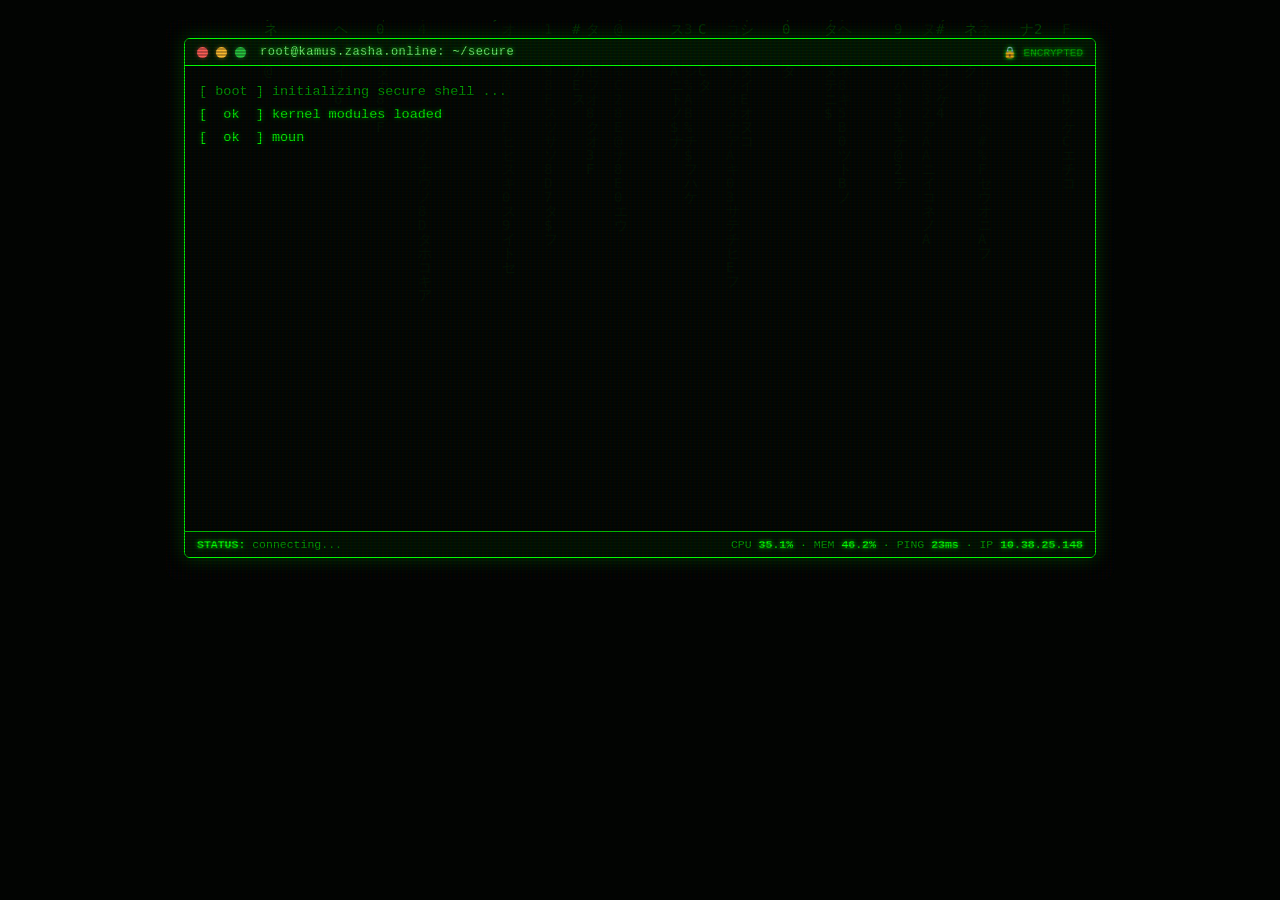
==== commit 91499913: "fix(kamus): sinkronkan nama class CSS dengan mockup Ganti semua class lama (log-dim, log-ok, log-err" ====
--- a/kamus/index.html
+++ b/kamus/index.html
@@ -11,67 +11,42 @@
 <div id="app">
   <div class="hk-stage">
 
-    <!-- Matrix rain background -->
-    <canvas id="matrix-canvas"></canvas>
-
-    <!-- Terminal window -->
+    <canvas class="hk-rain" id="hkRain"></canvas>
+
     <div class="hk-win">
-
-      <!-- Title bar -->
       <div class="hk-bar">
-        <span class="hk-dot dot-r"></span>
-        <span class="hk-dot dot-y"></span>
-        <span class="hk-dot dot-g"></span>
+        <span class="hk-dot" style="background:#ff5f56;box-shadow:0 0 4px #ff5f5680"></span>
+        <span class="hk-dot" style="background:#ffbd2e;box-shadow:0 0 4px #ffbd2e80"></span>
+        <span class="hk-dot" style="background:#27c93f;box-shadow:0 0 4px #27c93f80"></span>
         <span class="bar-label">root@kamus.zasha.online: ~/secure</span>
         <span class="bar-right">&#x1F512; ENCRYPTED</span>
       </div>
 
-      <!-- Terminal output -->
-      <div class="hk-body" id="terminal-body"></div>
-
-      <!-- Status bar (inside terminal) -->
+      <div class="hk-body" id="hkBody"></div>
+
       <div class="hk-foot">
-        <span><span class="dot-live"></span><span id="sb-status">connecting...</span></span>
-        <span>
-          CPU <span class="val" id="sb-cpu">--</span>%
-          &nbsp;&middot;&nbsp;
-          MEM <span class="val" id="sb-mem">--</span>%
-          &nbsp;&middot;&nbsp;
-          PING <span class="val" id="sb-ping">--</span>ms
-          &nbsp;&middot;&nbsp;
-          IP <span class="val" id="sb-ip">--</span>
-        </span>
+        <span id="hkStat"><b>STATUS:</b> connecting...</span>
+        <span>CPU <b id="hkCpu">--</b> &middot; MEM <b id="hkMem">--</b> &middot; PING <b id="hkPing">--</b> &middot; IP <b id="hkIp">--</b></span>
       </div>
-
     </div>
 
-    <!-- CRT scanline overlay (on top of everything) -->
     <div class="hk-scan"></div>
-
   </div>
 </div>
 
 <script>
-// =============================================================================
-// Configuration
-// TODO: Token visible in browser source — fine for casual protection only.
-//       Upgrade to server-side proxy / OAuth for sensitive data.
-// =============================================================================
 const API_URL   = 'https://script.google.com/macros/s/AKfycbxPQTPesWMKfYiRsVo6ZpHRdkx_vmXxlGZ9FiJchZ5CDFB2kYK_86Gyuf_yXnepaLy6lA/exec';
 const API_TOKEN = 'muzadidil';
 const MAX_Q_LEN = 80;
 
-// =============================================================================
-// Boot sequence
-// =============================================================================
 const BOOT_LINES = [
-  { t: '[ boot ] initializing secure shell ...',                c: 'log-dim',  d: 10 },
-  { t: '[  ok  ] kernel modules loaded',                        c: 'log-ok',   d: 8  },
-  { t: '[  ok  ] mounting /dev/sheets (read-only)',              c: 'log-ok',   d: 8  },
-  { t: '[ warn ] public endpoint exposed · token guard active', c: 'log-warn', d: 12 },
-  { t: '[  ok  ] connection established · TLS 1.3',            c: 'log-ok',   d: 8  },
-  { t: '[  ok  ] API endpoint authenticated',                   c: 'log-ok',   d: 8  },
-  { t: '[  ok  ] all modules loaded · system ready',           c: 'log-ok',   d: 8  },
+  { t: '[ boot ] initializing secure shell ...',                c: 'hk-dim',  d: 10 },
+  { t: '[  ok  ] kernel modules loaded',                        c: '',        d: 8  },
+  { t: '[  ok  ] mounting /dev/sheets (read-only)',              c: '',        d: 8  },
+  { t: '[ warn ] public endpoint exposed · token guard active', c: 'hk-warn', d: 12 },
+  { t: '[  ok  ] connection established · TLS 1.3',             c: '',        d: 8  },
+  { t: '[  ok  ] API endpoint authenticated',                   c: '',        d: 8  },
+  { t: '[  ok  ] all modules loaded · system ready',            c: '',        d: 8  },
 ];
 
 const ASCII_BANNER = [
@@ -98,17 +73,13 @@
   '',
 ].join('\n');
 
-// =============================================================================
-// DOM
-// =============================================================================
-const termBody = document.getElementById('terminal-body');
+// ── DOM ───────────────────────────────────────────────────────────────────────
+const termBody = document.getElementById('hkBody');
 let   inputEl  = null;
 
-// =============================================================================
-// Matrix rain — canvas is inside .hk-stage (not full-page)
-// =============================================================================
+// ── Matrix rain ───────────────────────────────────────────────────────────────
 (function initMatrix() {
-  const canvas = document.getElementById('matrix-canvas');
+  const canvas = document.getElementById('hkRain');
   const ctx    = canvas.getContext('2d');
   const stage  = canvas.parentElement;
   const CHARS  = 'アイウエオカキクケコサシスセソタチツテトナニヌネノハヒフヘホ0123456789ABCDEF!@#$%'.split('');
@@ -140,40 +111,33 @@
   setInterval(draw, 55);
 })();
 
-// =============================================================================
-// Status bar metrics
-// =============================================================================
+// ── Status bar ────────────────────────────────────────────────────────────────
 (function initMetrics() {
-  const sbCpu    = document.getElementById('sb-cpu');
-  const sbMem    = document.getElementById('sb-mem');
-  const sbPing   = document.getElementById('sb-ping');
-  const sbIp     = document.getElementById('sb-ip');
-  const sbStatus = document.getElementById('sb-status');
-
-  sbIp.textContent = '10.' + rnd(0,50) + '.' + rnd(0,255) + '.' + rnd(1,254);
+  const elCpu  = document.getElementById('hkCpu');
+  const elMem  = document.getElementById('hkMem');
+  const elPing = document.getElementById('hkPing');
+  const elIp   = document.getElementById('hkIp');
+  const elStat = document.getElementById('hkStat');
+
+  function rnd(a, b) { return Math.floor(Math.random() * (b - a + 1)) + a; }
+
+  elIp.textContent = '10.' + rnd(0,50) + '.' + rnd(0,255) + '.' + rnd(1,254);
 
   function update() {
-    sbCpu.textContent  = (Math.random() * 35 + 4).toFixed(1);
-    sbMem.textContent  = (Math.random() * 25 + 38).toFixed(1);
-    sbPing.textContent = rnd(6, 48);
+    elCpu.textContent  = (Math.random() * 35 + 4).toFixed(1) + '%';
+    elMem.textContent  = (Math.random() * 25 + 38).toFixed(1) + '%';
+    elPing.textContent = rnd(6, 48) + 'ms';
   }
 
   update();
   setInterval(update, 900);
 
-  // Set status to ONLINE after boot
   setTimeout(() => {
-    sbStatus.textContent = 'ONLINE · query ok';
-    sbStatus.style.color = '#00ff00';
-    sbStatus.style.textShadow = '0 0 4px #00ff00';
+    elStat.innerHTML = '<b>STATUS:</b> <span style="color:#0f0;text-shadow:0 0 4px #0f0">ONLINE · query ok</span>';
   }, 4000);
-
-  function rnd(a, b) { return Math.floor(Math.random() * (b - a + 1)) + a; }
 })();
 
-// =============================================================================
-// Boot sequence
-// =============================================================================
+// ── Boot sequence ─────────────────────────────────────────────────────────────
 async function boot() {
   for (const line of BOOT_LINES) {
     await typeLog(line.t, line.c, line.d);
@@ -187,7 +151,7 @@
 
 async function typeLog(text, cls, speed) {
   const div = document.createElement('div');
-  div.className = 'log-line ' + cls;
+  div.className = 'output-line ' + cls;
   termBody.appendChild(div);
   for (const ch of text) {
     div.textContent += ch;
@@ -197,25 +161,23 @@
 }
 
 function showBanner() {
-  const pre = document.createElement('pre');
-  pre.className = 'ascii-banner';
+  const pre = document.createElement('span');
+  pre.className   = 'hk-asc';
   pre.textContent = ASCII_BANNER;
   termBody.appendChild(pre);
-  appendLine('authenticated as operator · access level: READ', 'log-ok');
-  appendLine('type "help" for available commands.', 'log-dim');
-  appendLine('', 'log-dim');
+  appendLine('authenticated as <b>operator</b> · access level: READ', '');
+  appendLine('type "help" for available commands.', 'hk-dim');
+  appendLine('', 'hk-dim');
   scrollBottom();
 }
 
-// =============================================================================
-// Prompt
-// =============================================================================
+// ── Prompt ────────────────────────────────────────────────────────────────────
 function showPrompt() {
-  const line   = document.createElement('div');
+  const line = document.createElement('div');
   line.className = 'prompt-line';
 
-  const sign   = document.createElement('span');
-  sign.className   = 'prompt-sign';
+  const sign = document.createElement('span');
+  sign.className   = 'hk-prompt';
   sign.textContent = 'root@kamus:~$';
 
   inputEl = document.createElement('input');
@@ -226,7 +188,7 @@
   inputEl.addEventListener('keydown', onEnter);
 
   const cursor = document.createElement('span');
-  cursor.className = 'prompt-cursor';
+  cursor.className = 'hk-cur';
   inputEl.addEventListener('focus', () => { cursor.style.visibility = 'hidden'; });
   inputEl.addEventListener('blur',  () => { cursor.style.visibility = 'visible'; });
 
@@ -240,16 +202,14 @@
   termBody.addEventListener('click', () => inputEl && inputEl.focus());
 }
 
-// =============================================================================
-// Key handler
-// =============================================================================
+// ── Key handler ───────────────────────────────────────────────────────────────
 async function onEnter(e) {
   if (e.key !== 'Enter') return;
   const raw = inputEl.value.trim();
   inputEl.value = '';
   if (!raw) return;
 
-  appendLine('root@kamus:~$ ' + raw, 'log-echo');
+  appendLine('root@kamus:~$ ' + raw, 'hk-echo');
   inputEl.closest('.prompt-line').remove();
   inputEl = null;
 
@@ -257,14 +217,12 @@
   showPrompt();
 }
 
-// =============================================================================
-// Command dispatcher
-// =============================================================================
+// ── Command dispatcher ────────────────────────────────────────────────────────
 async function dispatch(raw) {
   const lower = raw.toLowerCase().trim();
 
   if (lower === 'help') {
-    appendLine(HELP_TEXT, 'log-dim');
+    appendLine(HELP_TEXT, 'hk-dim');
     return;
   }
 
@@ -277,28 +235,26 @@
   if (lower.startsWith('search ')) {
     const q = raw.substring(7).trim().substring(0, MAX_Q_LEN);
     if (q) { await runSearch(q); }
-    else   { appendLine('[error] Usage: search <keyword>', 'log-error'); }
+    else   { appendLine('[error] Usage: search <keyword>', 'hk-err'); }
     return;
   }
 
   if (lower === 'search') {
-    appendLine('[error] Usage: search <keyword>', 'log-error');
-    appendLine('        Example: search resti wahyu utami', 'log-dim');
+    appendLine('[error] Usage: search <keyword>', 'hk-err');
+    appendLine('        Example: search resti wahyu utami', 'hk-dim');
     return;
   }
 
-  appendLine('[error] command not found: ' + esc(raw), 'log-error');
-  appendLine('        type "help" for available commands.', 'log-dim');
-}
-
-// =============================================================================
-// Search
-// =============================================================================
+  appendLine('[error] command not found: ' + esc(raw), 'hk-err');
+  appendLine('        type "help" for available commands.', 'hk-dim');
+}
+
+// ── Search ────────────────────────────────────────────────────────────────────
 async function runSearch(q) {
-  appendLine('', 'log-dim');
-  appendLine('> query --keyword "' + esc(q) + '"', 'log-sys');
+  appendLine('', 'hk-dim');
+  appendLine('> query --keyword "' + esc(q) + '"', 'hk-sys');
   await pause(100);
-  appendLine('> scanning rows ...', 'log-sys');
+  appendLine('> scanning rows ...', 'hk-sys');
 
   const url = API_URL
     + '?token=' + encodeURIComponent(API_TOKEN)
@@ -311,29 +267,27 @@
     const json = await res.json();
 
     if (json.error) {
-      appendLine('[error] API: ' + esc(json.message || json.error), 'log-error');
+      appendLine('[error] API: ' + esc(json.message || json.error), 'hk-err');
       return;
     }
 
     if (json.count === 0) {
-      appendLine('> scanning ' + (json.total || '?') + ' rows ... matched 0', 'log-dim');
-      appendLine('[warn] no records found for: "' + esc(q) + '"', 'log-warn');
+      appendLine('> scanning ' + (json.total || '?') + ' rows ... matched 0', 'hk-dim');
+      appendLine('[warn] no records found for: "' + esc(q) + '"', 'hk-warn');
       return;
     }
 
-    appendLine('> scanning ' + (json.total || '?') + ' rows ... matched ' + json.count, 'log-dim');
-    appendLine('[ok] ' + json.count + ' record(s) found.', 'log-ok');
+    appendLine('> scanning ' + (json.total || '?') + ' rows ... matched ' + json.count, 'hk-dim');
+    appendLine('[ok] ' + json.count + ' record(s) found.', '');
     renderTable(json.data, q);
 
   } catch (err) {
-    appendLine('[error] failed to reach API: ' + esc(err.message), 'log-error');
-    appendLine('[error] check API_URL or redeploy Apps Script.', 'log-error');
-  }
-}
-
-// =============================================================================
-// Table — textContent only (XSS safe)
-// =============================================================================
+    appendLine('[error] failed to reach API: ' + esc(err.message), 'hk-err');
+    appendLine('[error] check API_URL or redeploy Apps Script.', 'hk-err');
+  }
+}
+
+// ── Table (textContent only — XSS safe) ──────────────────────────────────────
 function renderTable(rows, query) {
   if (!rows.length) return;
 
@@ -344,9 +298,8 @@
   wrap.className = 'result-wrap';
 
   const table = document.createElement('table');
-  table.className = 'result-table';
-
-  // thead
+  table.className = 'hk-tbl';
+
   const thead = table.createTHead();
   const hrow  = thead.insertRow();
   headers.forEach(h => {
@@ -355,24 +308,22 @@
     hrow.appendChild(th);
   });
 
-  // tbody
   const tbody = table.createTBody();
   rows.forEach(row => {
     const tr      = tbody.insertRow();
     const isMatch = headers.some(h => String(row[h] ?? '').toLowerCase().includes(q));
-    if (isMatch) tr.classList.add('match-row');
+    if (isMatch) tr.classList.add('hk-hit');
     headers.forEach(h => {
       const td = tr.insertCell();
       td.textContent = row[h] !== undefined ? String(row[h]) : '';
     });
   });
 
-  // tfoot
   const tfoot = table.createTFoot();
   const frow  = tfoot.insertRow();
   const ftd   = frow.insertCell();
-  ftd.colSpan   = headers.length;
-  ftd.className = 'result-count';
+  ftd.colSpan     = headers.length;
+  ftd.className   = 'result-count';
   ftd.textContent = rows.length + ' rows returned';
 
   wrap.appendChild(table);
@@ -380,13 +331,11 @@
   scrollBottom();
 }
 
-// =============================================================================
-// Utilities
-// =============================================================================
+// ── Utilities ─────────────────────────────────────────────────────────────────
 function appendLine(text, cls) {
   const div = document.createElement('div');
-  div.className   = 'log-line ' + (cls || 'log-ok');
-  div.textContent = text;
+  div.className = 'output-line ' + (cls || '');
+  div.innerHTML = text;
   termBody.appendChild(div);
   scrollBottom();
 }
@@ -397,9 +346,6 @@
   return String(s).replace(/&/g,'&amp;').replace(/</g,'&lt;').replace(/>/g,'&gt;');
 }
 
-// =============================================================================
-// Start
-// =============================================================================
 boot();
 </script>
 </body>
--- a/kamus/style.css
+++ b/kamus/style.css
@@ -2,68 +2,57 @@
    style.css  —  Hacker Terminal Theme  —  kamus.zasha.online
 ============================================================================= */
 
-@keyframes blink   { 0%,49%{opacity:1} 50%,100%{opacity:0} }
-@keyframes flicker { 0%,95%{opacity:1} 96%,100%{opacity:.82} }
-@keyframes glitch  {
+@keyframes blink  { 0%,49%{opacity:1} 50%,100%{opacity:0} }
+@keyframes flick  { 0%,95%{opacity:1} 96%,100%{opacity:.82} }
+@keyframes glitchT {
   0%,90%,100% { transform:translate(0,0) }
   92%         { transform:translate(-2px,1px) }
   94%         { transform:translate(2px,-1px) }
 }
-@keyframes fadeIn  {
+@keyframes fadeIn {
   from { opacity:0; transform:translateY(4px); }
   to   { opacity:1; transform:translateY(0); }
 }
 
-*, *::before, *::after { box-sizing: border-box; margin: 0; padding: 0; }
-
-:root {
-  --green:        #00ff00;
-  --green-dim:    #00bb00;
-  --green-bright: #7CFC7C;
-  --green-dark:   #003300;
-  --bg:           #020402;
-  --warn:         #ffd23b;
-  --error:        #ff3b3b;
-  --system:       #00cccc;
-  --font:         'Courier New', Courier, monospace;
-}
+*, *::before, *::after { box-sizing:border-box; margin:0; padding:0; }
 
 html, body {
   width: 100%;
   min-height: 100vh;
-  background: var(--bg);
-  color: var(--green);
-  font-family: var(--font);
+  background: #020402;
+  color: #00ff00;
+  font-family: 'Courier New', Courier, monospace;
   font-size: 14px;
   overflow-x: hidden;
-  animation: flicker 6s infinite;
+  animation: flick 6s infinite;
 }
 
 #app {
-  position: relative;
   max-width: 980px;
   margin: 20px auto;
   padding: 0 16px 20px;
 }
 
-/* ── Stage: wraps canvas + terminal window + scanline ────────────────────── */
+/* ── Stage ───────────────────────────────────────────────────────────────── */
 .hk-stage {
   position: relative;
-  background: var(--bg);
+  min-height: 560px;
+  background: #020402;
   border-radius: 12px;
   overflow: hidden;
+  padding: 18px;
 }
 
 /* ── Matrix rain canvas ──────────────────────────────────────────────────── */
-#matrix-canvas {
+.hk-rain {
   position: absolute;
   inset: 0;
   z-index: 1;
-  opacity: 0.28;
+  opacity: .28;
   pointer-events: none;
 }
 
-/* ── CRT scanline + color fringe overlay ─────────────────────────────────── */
+/* ── CRT scanline overlay ────────────────────────────────────────────────── */
 .hk-scan {
   position: absolute;
   inset: 0;
@@ -73,21 +62,20 @@
     linear-gradient(rgba(0,0,0,0) 50%, rgba(0,0,0,.28) 50%),
     linear-gradient(90deg, rgba(255,0,0,.05), rgba(0,255,0,.02), rgba(0,0,255,.05));
   background-size: 100% 3px, 4px 100%;
-  animation: flicker 6s infinite;
+  animation: flick 6s infinite;
 }
 
 /* ── Terminal window ─────────────────────────────────────────────────────── */
 .hk-win {
   position: relative;
   z-index: 3;
-  border: 1px solid var(--green);
+  border: 1px solid #0f0;
   border-radius: 6px;
-  background: rgba(2, 8, 2, .82);
+  background: rgba(2,8,2,.82);
   box-shadow: 0 0 18px rgba(0,255,0,.25);
   display: flex;
   flex-direction: column;
   min-height: 520px;
-  margin: 18px;
   overflow: hidden;
 }
 
@@ -96,65 +84,64 @@
   display: flex;
   align-items: center;
   gap: 8px;
-  padding: 7px 13px;
+  padding: 6px 12px;
   background: #001a00;
-  border-bottom: 1px solid var(--green);
-  color: var(--green-bright);
+  border-bottom: 1px solid #0f0;
+  color: #7CFC7C;
   font-size: 12px;
-  text-shadow: 0 0 4px var(--green);
-  flex-shrink: 0;
-}
-.hk-dot      { width:11px; height:11px; border-radius:50%; display:inline-block; flex-shrink:0; }
-.dot-r       { background:#ff5f56; box-shadow:0 0 4px #ff5f5680; }
-.dot-y       { background:#ffbd2e; box-shadow:0 0 4px #ffbd2e80; }
-.dot-g       { background:#27c93f; box-shadow:0 0 4px #27c93f80; }
-.bar-label   { margin-left:6px; letter-spacing:.5px; }
-.bar-right   { margin-left:auto; color:var(--green-dim); font-size:11px; }
+  text-shadow: 0 0 4px #0f0;
+  flex-shrink: 0;
+}
+.hk-dot { width:11px; height:11px; border-radius:50%; display:inline-block; flex-shrink:0; }
+.bar-label { margin-left:6px; letter-spacing:.5px; }
+.bar-right  { margin-left:auto; color:#00bb00; font-size:11px; }
 
 /* ── Terminal body ───────────────────────────────────────────────────────── */
 .hk-body {
   flex: 1;
-  padding: 14px 16px;
+  padding: 14px;
+  color: #0f0;
   font-size: 13.5px;
   line-height: 1.55;
   text-shadow: 0 0 5px rgba(0,255,0,.55);
   overflow-y: auto;
   max-height: 65vh;
 }
-.hk-body::-webkit-scrollbar              { width: 4px; }
-.hk-body::-webkit-scrollbar-thumb        { background: var(--green-dark); border-radius:2px; }
-.hk-body::-webkit-scrollbar-track        { background: transparent; }
-
-/* ── Log lines ───────────────────────────────────────────────────────────── */
-.log-line  { margin:2px 0; white-space:pre-wrap; word-break:break-word; animation:fadeIn .12s ease; }
-.log-ok    { color:var(--green);   text-shadow:0 0 5px rgba(0,255,0,.5);   }
-.log-warn  { color:var(--warn);    text-shadow:0 0 5px rgba(255,210,59,.5); }
-.log-error { color:var(--error);   text-shadow:0 0 5px rgba(255,59,59,.5);  }
-.log-sys   { color:var(--system);  text-shadow:0 0 5px rgba(0,200,200,.4);  }
-.log-dim   { color:#0a0;           text-shadow:none; }
-.log-echo  { color:#005500;        text-shadow:none; }
+.hk-body::-webkit-scrollbar       { width:4px; }
+.hk-body::-webkit-scrollbar-thumb { background:#003300; border-radius:2px; }
+.hk-body::-webkit-scrollbar-track { background:transparent; }
+.hk-body b { color:#aaffaa; }
+
+/* ── Log line types ──────────────────────────────────────────────────────── */
+.output-line { margin:2px 0; white-space:pre-wrap; word-break:break-word; animation:fadeIn .12s ease; }
+.hk-warn     { color:#ffd23b; text-shadow:0 0 5px rgba(255,200,0,.5); }
+.hk-err      { color:#ff3b3b; text-shadow:0 0 5px rgba(255,0,0,.6); }
+.hk-dim      { color:#0a0;    text-shadow:none; }
+.hk-echo     { color:#005500; text-shadow:none; }
+.hk-sys      { color:#00cccc; text-shadow:0 0 5px rgba(0,200,200,.4); }
 
 /* ── ASCII banner ────────────────────────────────────────────────────────── */
-.ascii-banner {
+.hk-asc {
+  color: #0f0;
+  font-weight: bold;
+  line-height: 1.05;
+  font-size: 12px;
+  white-space: pre;
   display: block;
-  color: var(--green);
-  font-size: 12px;
-  line-height: 1.1;
-  white-space: pre;
+  margin: 6px 0 12px;
+  text-shadow: 0 0 8px #0f0;
+  animation: glitchT 5s infinite;
+}
+
+/* ── Prompt line ─────────────────────────────────────────────────────────── */
+.prompt-line { display:flex; align-items:center; gap:0; margin-top:8px; }
+.hk-prompt {
+  color: #7CFC7C;
   font-weight: bold;
-  text-shadow: 0 0 8px var(--green);
-  margin: 8px 0 12px;
-  animation: glitch 5s infinite;
-}
-
-/* ── Prompt line ─────────────────────────────────────────────────────────── */
-.prompt-line   { display:flex; align-items:center; gap:6px; margin-top:8px; }
-.prompt-sign   {
-  color: var(--green-bright);
-  text-shadow: 0 0 6px var(--green);
+  margin-right: 8px;
+  text-shadow: 0 0 6px #0f0;
   white-space: nowrap;
   user-select: none;
-  font-weight: bold;
   flex-shrink: 0;
 }
 #cmd-input {
@@ -162,51 +149,52 @@
   background: transparent;
   border: none;
   outline: none;
-  color: var(--green);
-  font-family: var(--font);
+  color: #0f0;
+  font-family: 'Courier New', Courier, monospace;
   font-size: 13.5px;
-  text-shadow: 0 0 6px var(--green);
+  text-shadow: 0 0 6px #0f0;
   caret-color: transparent;
   min-width: 0;
 }
-.prompt-cursor {
+.hk-cur {
   display: inline-block;
-  width: 9px; height: 16px;
-  background: var(--green);
-  box-shadow: 0 0 6px var(--green);
+  width: 9px;
+  height: 16px;
+  background: #0f0;
+  vertical-align: -3px;
   animation: blink 1s steps(1) infinite;
-  vertical-align: text-bottom;
+  box-shadow: 0 0 6px #0f0;
   flex-shrink: 0;
 }
 
 /* ── Results table ───────────────────────────────────────────────────────── */
 .result-wrap { overflow-x:auto; margin:8px 0; animation:fadeIn .2s ease; }
-.result-wrap::-webkit-scrollbar        { height:4px; }
-.result-wrap::-webkit-scrollbar-thumb  { background:var(--green-dark); }
-
-.result-table { width:100%; border-collapse:collapse; font-size:12.5px; text-shadow:none; }
-
-.result-table th {
+.result-wrap::-webkit-scrollbar       { height:4px; }
+.result-wrap::-webkit-scrollbar-thumb { background:#003300; }
+
+.hk-tbl { width:100%; border-collapse:collapse; font-size:12.5px; text-shadow:none; }
+
+.hk-tbl th {
   text-align: left;
   border-bottom: 1px solid #0a0;
   padding: 5px 8px;
-  color: var(--green-bright);
+  color: #7CFC7C;
   white-space: nowrap;
   background: rgba(0,20,0,.95);
   position: sticky;
   top: 0;
 }
-.result-table td {
+.hk-tbl td {
   padding: 4px 8px;
   border-bottom: 1px dashed #052905;
-  color: var(--green);
+  color: #0f0;
   white-space: nowrap;
   max-width: 260px;
   overflow: hidden;
   text-overflow: ellipsis;
 }
-.result-table tr.match-row td { background:rgba(0,255,0,.14); color:#aaffaa; }
-.result-table tr:hover td      { background:rgba(0,255,0,.08); }
+.hk-hit td         { background:rgba(0,255,0,.14); color:#aaffaa; }
+.hk-tbl tr:hover td { background:rgba(0,255,0,.08); }
 
 .result-count {
   font-size: 11px;
@@ -223,35 +211,26 @@
   justify-content: space-between;
   flex-wrap: wrap;
   gap: 6px;
-  padding: 6px 14px;
+  padding: 6px 12px;
   background: #001200;
-  border-top: 1px solid var(--green);
+  border-top: 1px solid #0f0;
   color: #0a0;
   font-size: 11.5px;
   flex-shrink: 0;
 }
-.hk-foot .val {
-  color: var(--green);
-  text-shadow: 0 0 4px var(--green);
-}
-.dot-live {
-  display: inline-block;
-  width: 6px; height: 6px;
-  background: var(--green);
-  border-radius: 50%;
-  box-shadow: 0 0 5px var(--green);
-  animation: blink 1.5s ease-in-out infinite;
-  margin-right: 4px;
-  vertical-align: middle;
+.hk-foot b {
+  color: #0f0;
+  text-shadow: 0 0 4px #0f0;
 }
 
 /* ── Responsive ──────────────────────────────────────────────────────────── */
 @media (max-width: 600px) {
-  #app              { margin:6px auto; padding:0 4px 10px; }
-  .hk-win           { margin:8px; min-height:400px; }
-  .hk-body          { max-height:72vh; font-size:12px; padding:10px 12px; }
-  .ascii-banner     { font-size:8.5px; }
-  .result-table th,
-  .result-table td  { font-size:11px; padding:3px 6px; }
-  .hk-foot          { font-size:10px; gap:4px; padding:5px 10px; }
-}
+  #app          { margin:6px auto; padding:0 4px 10px; }
+  .hk-stage     { padding:8px; min-height:400px; }
+  .hk-win       { min-height:380px; }
+  .hk-body      { max-height:72vh; font-size:12px; padding:10px; }
+  .hk-asc       { font-size:8.5px; }
+  .hk-tbl th,
+  .hk-tbl td    { font-size:11px; padding:3px 6px; }
+  .hk-foot      { font-size:10px; gap:4px; padding:5px 10px; }
+}
